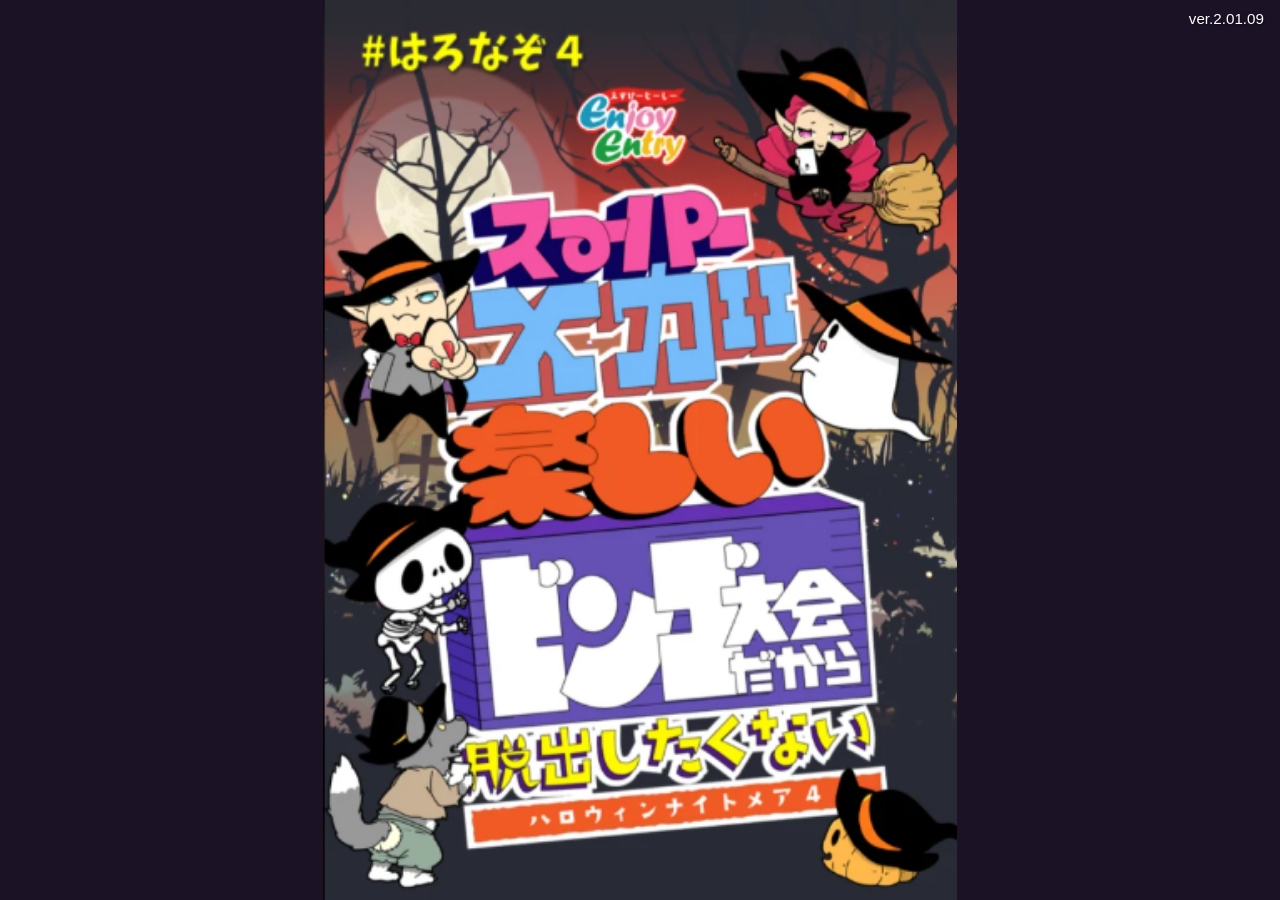
==== docs/index.html @ 6afacbeb "謎解き、ビンゴパートの表示、自動戻りを修正" ====
<!DOCTYPE html>
<html lang="ja">
<head>
    <meta charset="UTF-8">
    <meta name="viewport" content="width=device-width, initial-scale=1.0">
    <meta name="theme-color" content="#FF8C00">
    <title>はろなぞ４ Bingo Card Support</title>
    <link rel="manifest" href="manifest.webmanifest">
    <link rel="icon" type="image/png" href="icons/icon-192.png">
    <link rel="apple-touch-icon" href="icons/apple-touch-icon.png">
    <link rel="stylesheet" href="css/style.css">
    <link rel="stylesheet" href="css/bingo-bonus-fix.css">
    <link rel="stylesheet" href="css/card-look.css">
    <!-- 軽量化実験（work/lightWeight）。戻すときはこの行と sw.js の precache を外す -->
    <link rel="stylesheet" href="css/lite.css">
</head>
<body>
    <div id="update-banner" class="update-banner" hidden>
        <span>新しいバージョンがあります。</span>
        <button id="update-reload-btn" class="btn btn-primary btn-inline" type="button">更新する</button>
    </div>

    <!-- スタッフモード中に表示される帯（手動でユーザーモードへ戻すボタン付き） -->
    <div id="staff-banner" class="staff-banner" hidden>
        <span class="staff-banner-title">🔧 スタッフモード</span>
        <span id="staff-countdown" class="staff-countdown"></span>
        <!-- 戻る先を選べる（トラブル対応でスタッフモードに入ったときも、どちらのパートへも戻れる）。
             2行目に左右で並べる。色はユーザーモードのパート表示と同じ（謎解き = オレンジ / ビンゴ = 青）。
             無操作で自動で戻るときの戻り先（スタッフモードに入る前のパート）のボタンには、白い枠が付く（is-auto）。
             謎解きパートのボタンは、ラウンド1〜4のときだけ出る -->
        <div class="staff-exit-row">
            <button id="staff-exit-puzzle-btn" class="staff-exit-btn is-puzzle" type="button" data-exit-part="puzzle">ユーザーモード(謎解きパート)に戻る</button>
            <button id="staff-exit-btn" class="staff-exit-btn is-bingo" type="button" data-exit-part="bingo">ユーザーモード(ビンゴパート)に戻る</button>
        </div>
    </div>

    <!-- スタッフモードへ入るための暗証番号入力 -->
    <div id="staff-pin-overlay" class="staff-pin-overlay" hidden>
        <form id="staff-pin-form" class="staff-pin-dialog" autocomplete="off">
            <h3>スタッフモード</h3>
            <p>暗証番号を入力してください</p>
            <input id="staff-pin-input" class="staff-pin-input" type="password" inputmode="numeric"
                   pattern="[0-9]*" autocomplete="one-time-code" aria-label="暗証番号">
            <p id="staff-pin-error" class="staff-pin-error" hidden>暗証番号が違います</p>
            <div class="staff-pin-buttons">
                <button id="staff-pin-cancel" class="btn btn-secondary btn-inline" type="button">キャンセル</button>
            </div>
        </form>
    </div>

    <!-- タイトル画面（初期化時・オールリセット時に表示。右上のバージョン長押し → 暗証番号 でスタッフモードへ） -->
    <div id="title-screen" class="title-screen" hidden>
        <img class="title-screen-image" src="images/title1.png" alt="はろなぞ4 ビンゴ大会" draggable="false">
        <div class="version-badge">ver.<span id="title-version">-</span></div>
    </div>

    <div class="container">
        <!-- バージョン表示（右上の隅） -->
        <div class="version-badge">ver.<span id="app-version">-</span></div>

        <!-- オールリセット（スタッフ専用）。誤タップしにくいよう、操作ボタンから離して左上の隅に置く。押すと確認を2回聞く -->
        <button id="reset-btn" class="btn btn-warning btn-inline staff-only reset-corner-btn" type="button">🔄 オールリセット</button>

        <h1 id="app-title"><img class="title-logo" src="images/title-logo.png" alt="" draggable="false"> はろなぞ4<br><small>Bingo Card Support</small></h1>

        <main>
            <!-- 保存できないときだけ出る警告（普段は非表示） -->
            <div id="save-warning" class="save-warning" hidden></div>

            <!-- ビンゴカード管理（スタッフ専用） -->
            <section class="card-management staff-only">
                <h2>⚙️ ビンゴカード管理</h2>

                <!-- チーム選択（ラウンド4の Last のシールに表示する文字。選択肢は engine.js の STICKER_CONFIG.teams。
                     この端末のチームなので、オールリセットでは変わらない） -->
                <div class="team-setting">
                    <label for="team-select">チーム</label>
                    <select id="team-select" aria-label="チーム選択">
                        <option value="X">X</option>
                    </select>
                </div>

                <div class="card-management-controls">
                    <select id="round-select" aria-label="ラウンド選択">
                        <option value="tutorial">チュートリアルカード</option>
                        <option value="round1">ラウンド1カード</option>
                        <option value="round2">ラウンド2カード</option>
                        <option value="round3">ラウンド3カード</option>
                        <option value="round4">ラウンド4カード</option>
                    </select>

                    <select id="card-id" aria-label="カードID選択"></select>

                    <button id="add-card-btn" class="btn btn-primary">カード追加</button>
                </div>
            </section>


            <!-- ゲーム状態表示（現在は非表示。雷は下の Bingo Cards 見出しの右、月・星は現物管理）。
                 復活させるときは、下の class から feature-off を外す -->
            <section class="game-status feature-off">
                <h2>📊 Game Stats</h2>
                <div class="status-grid">
                    <div class="status-item token-status token-status--lightning">
                        <div class="token-line">
                            <span class="status-label">⚡ 雷</span>
                            <span class="status-value"><span id="lightning-tokens">0</span> 個</span>
                            <div class="token-controls staff-only">
                                <button id="lightning-plus" class="token-btn">+</button>
                                <button id="lightning-minus" class="token-btn">-</button>
                            </div>
                        </div>
                    </div>
                    <div class="status-item token-status token-status--moon">
                        <div class="token-line">
                            <span class="status-label">🌙 月</span>
                            <span class="status-value"><span id="moon-tokens">0</span> 個</span>
                            <div class="token-controls staff-only">
                                <button id="moon-plus" class="token-btn">+</button>
                                <button id="moon-minus" class="token-btn">-</button>
                            </div>
                        </div>
                    </div>
                    <div class="status-item token-status token-status--star">
                        <div class="token-line">
                            <span class="status-label">⭐ 星</span>
                            <span class="status-value"><span id="star-tokens">0</span> 個</span>
                            <div class="token-controls staff-only">
                                <button id="star-plus" class="token-btn">+</button>
                                <button id="star-minus" class="token-btn">-</button>
                            </div>
                        </div>
                    </div>
                    <div class="status-item status-item--score">
                        <span class="status-label">Scores</span>
                        <div class="status-value">
                            <span id="score-total">0</span>
                            <span class="status-unit">点</span>
                        </div>
                        <div class="score-detail-text" id="score-detail-text">
                            コンプリート：0, 黒マス：0 = 0 (+月ボーナス+星ボーナス)
                        </div>
                    </div>
                </div>
            </section>

            <!-- Undo / オールリセット（雷トレイの増減で位置が動かないよう、Bingo Cards の上に固定） -->
            <section class="board-actions" aria-label="盤面操作">
                <button id="undo-btn-top" class="btn btn-secondary btn-inline undo-btn" disabled>↖ Undo</button>
                <!-- 進捗（チュートリアル → ラウンド1〜4）。「ラウンド終了」ボタンで進む -->
                <div id="progress-label" class="progress-label" aria-live="polite">チュートリアル</div>
                <!-- ラウンド終了ボタン（スタッフ専用）: 進捗の右。押すと次のラウンドへ進む -->
                <button id="round-end-btn" class="btn btn-warning btn-inline staff-only" type="button">チュートリアル終了</button>
                <span id="round-end-status" class="round-end-status staff-only" aria-live="polite"></span>
            </section>

            <!-- 星・月の獲得数（ビンゴ・謎解きで増えたぶんを自動で数える。雷は、下の Bingo Cards 見出しの右）。
                 星はいまのラウンドの数（ラウンド終了で 0 に戻る）。「−／＋」と「ラウンド終了」はスタッフモードのみ -->
            <div id="token-hud" class="token-hud" aria-label="星・月の獲得数">
                <div class="token-hud-item">
                    <span id="hud-star-icon" class="token-hud-icon"></span>
                    <span id="hud-star-count" class="token-hud-count">0</span>
                    <span class="token-hud-adjust staff-only">
                        <button type="button" class="token-hud-btn" data-hud-adjust="star" data-amount="-1" aria-label="星を1つ減らす">−</button>
                        <button type="button" class="token-hud-btn" data-hud-adjust="star" data-amount="1" aria-label="星を1つ増やす">＋</button>
                    </span>
                </div>
                <div class="token-hud-item">
                    <span id="hud-moon-icon" class="token-hud-icon"></span>
                    <span id="hud-moon-count" class="token-hud-count">0</span>
                    <span class="token-hud-adjust staff-only">
                        <button type="button" class="token-hud-btn" data-hud-adjust="moon" data-amount="-1" aria-label="月を1つ減らす">−</button>
                        <button type="button" class="token-hud-btn" data-hud-adjust="moon" data-amount="1" aria-label="月を1つ増やす">＋</button>
                    </span>
                </div>
            </div>

            <!-- ビンゴカード表示セクション -->
            <section class="bingo-cards">
                <div class="section-header">
                    <h2>🗂️ LB Cards</h2>
                    <!-- 雷の個数と「−／＋」（星・月と同じ作り。−／＋はスタッフモードのみ） -->
                    <div class="token-hud-item lightning-hud-item">
                        <span id="hud-lightning-icon" class="token-hud-icon"></span>
                        <span id="hud-lightning-count" class="token-hud-count">0</span>
                        <span class="token-hud-adjust staff-only">
                            <button type="button" class="token-hud-btn" data-hud-adjust="lightning" data-amount="-1" aria-label="雷を1つ減らす">−</button>
                            <button type="button" class="token-hud-btn" data-hud-adjust="lightning" data-amount="1" aria-label="雷を1つ増やす">＋</button>
                        </span>
                    </div>
                    <!-- 雷トークン：持っている数だけ⚡を並べる。使うときにタップすると1つ減る（中身は game.js が作る） -->
                    <div id="lightning-tray" class="lightning-tray" role="group" aria-label="雷"></div>
                </div>
                <!-- ビンゴパートの操作パネル（ユーザーモードのビンゴパートだけ表示）。
                     ① 司会の読み上げ番号（0〜9）を選ぶ → ② 盤面のその数字を1マスタップ → ③ 数字・？のボーナスを使い切る → ①へ -->
                <div id="call-panel" class="call-panel" hidden>
                    <!-- モード表示とボタンは同じ行（ボタンの出入りで、下の表示が上下に動かないようにする） -->
                    <div class="flow-bar">
                        <div id="flow-mode" class="flow-mode is-wait" aria-live="polite"></div>
                        <div class="call-actions">
                            <button id="flow-cancel-btn" class="btn btn-secondary btn-inline" type="button" hidden>番号を選び直す／該当なし</button>
                            <button id="flow-skip-btn" class="btn btn-warning btn-inline" type="button" hidden>ボーナスをスキップ（使える空きマスなし）</button>
                        </div>
                    </div>
                    <div id="call-numbers" class="call-numbers" role="group" aria-label="読み上げ番号"></div>
                </div>
                <div id="cards-container">
                    <p class="no-cards">カードが追加されていません</p>
                </div>
            </section>

            <!-- コンプリートカード表示（カードの右下の「Complete」ボタンを押したカードが、ここに移る） -->
            <section class="completed-cards">
                <h2>🏆 Complete Cards</h2>
                <div id="completed-cards-container" class="cards-container">
                    <p class="no-cards">コンプリートカードはありません</p>
                </div>
            </section>

            <!-- Scores（スタッフモードのみ。コンプリートカードと操作履歴のあいだ） -->
            <section class="score-sheet staff-only">
                <h2>🧮 Scores</h2>
                <div class="score-sheet-body">
                    <div class="score-board-block">
                        <div class="score-board-main">
                            <div class="score-sheet-label" aria-hidden="true">
                                <span>コンプリート</span>
                                <span>×</span>
                            </div>
                            <table class="score-sheet-table">
                                <tbody>
                                    <tr>
                                        <td>3×3</td>
                                        <td>10点</td>
                                        <td>×</td>
                                        <td id="score-c3-count" class="score-readout">0</td>
                                        <td>=</td>
                                        <td id="score-c3-pts" class="score-readout">0</td>
                                    </tr>
                                    <tr>
                                        <td>4×4</td>
                                        <td>30点</td>
                                        <td>×</td>
                                        <td id="score-c4-count" class="score-readout">0</td>
                                        <td>=</td>
                                        <td id="score-c4-pts" class="score-readout">0</td>
                                    </tr>
                                    <tr>
                                        <td>5×5</td>
                                        <td>100点</td>
                                        <td>×</td>
                                        <td id="score-c5-count" class="score-readout">0</td>
                                        <td>=</td>
                                        <td id="score-c5-pts" class="score-readout">0</td>
                                    </tr>
                                    <tr>
                                        <td colspan="2">黒マス 0.5点</td>
                                        <td>×</td>
                                        <td id="score-black-count" class="score-readout">0</td>
                                        <td>=</td>
                                        <td id="score-black-pts" class="score-readout">0</td>
                                    </tr>
                                </tbody>
                            </table>
                        </div>
                        <div class="score-sheet-line">盤面小計 <span id="score-board-pts" class="score-readout">0</span>点</div>
                    </div>
                    <hr class="score-sheet-rule">
                    <div class="score-token-block">
                    <div class="score-ex">
                        <!-- 星だけラウンド別（各行に Ex）。雷・月は1行 -->
                        <div class="score-token-rounds" data-token="star">
                            <div class="score-ex-row score-token-head">
                                <span class="score-ex-mark" id="score-star-icon"></span>
                                <span class="score-star-label">星（ラウンド別）</span>
                                <span id="score-star-pts" class="score-readout">0点</span>
                            </div>
                            <div class="score-ex-row">
                                <span class="score-round-label">R1</span>
                                <select id="score-star-r1" class="score-sheet-input" aria-label="ラウンド1の星の個数"></select>
                                <span>個…</span>
                                <label class="score-ex-check"><input type="checkbox" id="score-star-r1-ex"> Ex</label>
                                <span id="score-star-r1-pts" class="score-readout">0点</span>
                            </div>
                            <div class="score-ex-row">
                                <span class="score-round-label">R2</span>
                                <select id="score-star-r2" class="score-sheet-input" aria-label="ラウンド2の星の個数"></select>
                                <span>個…</span>
                                <label class="score-ex-check"><input type="checkbox" id="score-star-r2-ex"> Ex</label>
                                <span id="score-star-r2-pts" class="score-readout">0点</span>
                            </div>
                            <div class="score-ex-row">
                                <span class="score-round-label">R3</span>
                                <select id="score-star-r3" class="score-sheet-input" aria-label="ラウンド3の星の個数"></select>
                                <span>個…</span>
                                <label class="score-ex-check"><input type="checkbox" id="score-star-r3-ex"> Ex</label>
                                <span id="score-star-r3-pts" class="score-readout">0点</span>
                            </div>
                            <div class="score-ex-row">
                                <span class="score-round-label">R4</span>
                                <select id="score-star-r4" class="score-sheet-input" aria-label="ラウンド4の星の個数"></select>
                                <span>個…</span>
                                <label class="score-ex-check"><input type="checkbox" id="score-star-r4-ex"> Ex</label>
                                <span id="score-star-r4-pts" class="score-readout">0点</span>
                            </div>
                        </div>
                        <div class="score-ex-row">
                            <span class="score-ex-mark" id="score-lightning-icon"></span>
                            <select id="score-lightning-count" class="score-sheet-input" aria-label="雷の個数"></select>
                            <span>個…</span>
                            <label class="score-ex-check"><input type="checkbox" id="score-lightning-ex"> Ex</label>
                            <span id="score-lightning-pts" class="score-readout">0点</span>
                        </div>
                        <div class="score-ex-row">
                            <span class="score-ex-mark" id="score-moon-icon"></span>
                            <select id="score-moon-count" class="score-sheet-input" aria-label="月の個数"></select>
                            <span>個…</span>
                            <label class="score-ex-check"><input type="checkbox" id="score-moon-ex"> Ex</label>
                            <span class="score-readout-note">(得点は別集計)</span>
                        </div>
                    </div>
                        <div class="score-sheet-total">
                            <div class="score-sheet-sum">トークン小計 <span id="score-token-pts" class="score-readout">0</span>点</div>
                            <div class="score-sheet-final">合計 <span id="score-final" class="score-readout">0</span>点</div>
                            <button type="button" id="score-submit-btn" class="btn btn-primary btn-inline score-submit-btn">結果送信</button>
                            <div id="score-submit-status" class="score-submit-status" aria-live="polite"></div>
                        </div>
                    </div>
                </div>
            </section>

            <!-- 履歴表示セクション（スタッフモードのみ。いちばん下） -->
            <section class="history-display staff-only">
                <h2>📜 操作履歴</h2>
                <div class="history-info">
                    <span id="history-position">現在の位置: 0 / 0</span>
                </div>
                <div id="history-list" class="history-list">
                    <p class="no-history">履歴がありません</p>
                </div>
            </section>

        </main>
    </div>

    <script src="js/version.js"></script>
    <script src="js/cards.js"></script>
    <script src="js/engine.js"></script>
    <script src="js/score-sync.js"></script>
    <script src="js/game.js"></script>
    <script src="js/staff.js"></script>
    <script src="js/pwa.js"></script>
</body>
</html>
---- docs/css/style.css ----
/* スーパーメガラッキーボックス Webアプリのスタイル */

* {
    margin: 0;
    padding: 0;
    box-sizing: border-box;
}

/* SuperMegaLuckyBox風デザイン */
body {
    font-family: 'Comic Sans MS', 'Arial Black', sans-serif;
    margin: 0;
    padding: 8px; /* 画面の端の余白。盤面のマスを大きくするため、最小限にしている */
    background: linear-gradient(45deg, #FFD700 0%, #FFA500 50%, #FF8C00 100%);
    min-height: 100vh;
    color: #333;
    position: relative;
}

/* 背景に爆発エフェクト風の装飾 */
body::before {
    content: '';
    position: fixed;
    top: 0;
    left: 0;
    width: 100%;
    height: 100%;
    background: radial-gradient(circle at 20% 20%, rgba(255, 255, 255, 0.3) 0%, transparent 50%),
                radial-gradient(circle at 80% 80%, rgba(255, 165, 0, 0.2) 0%, transparent 50%),
                radial-gradient(circle at 40% 60%, rgba(255, 215, 0, 0.1) 0%, transparent 50%);
    pointer-events: none;
    z-index: -1;
}

.container {
    position: relative; /* バージョン表示を右上の隅に置くための基準 */
    max-width: 1200px;
    margin: 0 auto;
    background: rgba(255, 255, 255, 0.95);
    border-radius: 20px;
    padding: 12px;
    box-shadow: 
        0 15px 35px rgba(0, 0, 0, 0.3),
        inset 0 2px 5px rgba(255, 255, 255, 0.8);
    border: 3px solid #8B4513;
}

/* タイトルコンテナ */
.title-container {
    display: flex;
    align-items: center;
    justify-content: center;
    gap: 20px;
    margin-bottom: 30px;
}

/* タイトル左側のビンゴカード風画像 */
.title-bingo-card {
    background: linear-gradient(135deg, #FFD700 0%, #FFA500 100%);
    border: 4px solid #8B4513;
    border-radius: 12px;
    padding: 8px;
    box-shadow: 
        0 8px 16px rgba(0, 0, 0, 0.3),
        inset 0 2px 4px rgba(255, 255, 255, 0.6);
    position: relative;
}

.title-bingo-card::before {
    content: '';
    position: absolute;
    top: -2px;
    left: -2px;
    right: -2px;
    bottom: -2px;
    background: linear-gradient(45deg, #9370DB, #8A2BE2, #4B0082, #9370DB);
    border-radius: 14px;
    z-index: -1;
}

.mini-grid {
    display: grid;
    grid-template-columns: repeat(3, 1fr);
    gap: 2px;
    background: #4B0082;
    padding: 2px;
    border-radius: 6px;
}

.mini-cell {
    width: 25px;
    height: 25px;
    display: flex;
    align-items: center;
    justify-content: center;
    background: #FFFFFF;
    font-size: 0.8rem;
    font-weight: bold;
    color: #4B0082;
    border-radius: 2px;
    border: 1px solid #4B0082;
}

.mini-cell.marked {
    background: linear-gradient(135deg, #FF4500 0%, #DC143C 100%);
    color: #FFFFFF;
    text-shadow: 1px 1px 2px rgba(0, 0, 0, 0.8);
}

h1 {
    text-align: center;
    color: #8B4513;
    margin: 0;
    font-size: 3em;
    font-weight: bold;
    text-shadow: 
        3px 3px 0px #FFD700,
        6px 6px 0px #FFA500,
        9px 9px 15px rgba(0, 0, 0, 0.3);
    line-height: 1.2;
}

/* タイトルの左に置くロゴ画像（長押しで「画像を保存」メニューが出ないようにしている） */
.title-logo {
    height: 1.25em;
    width: 1.25em;
    vertical-align: -0.2em;
    margin-right: 0.1em;
    border-radius: 0.2em;
    border: 2px solid #8B4513;
    box-shadow: 2px 2px 6px rgba(0, 0, 0, 0.35);
    pointer-events: none;
    -webkit-user-select: none;
    user-select: none;
    -webkit-touch-callout: none;
    -webkit-user-drag: none;
}

/* タイトル内のsmallタグのスタイル */
h1 small {
    font-size: 0.4em;
    font-weight: normal;
    color: #666;
    text-shadow: 1px 1px 2px rgba(0, 0, 0, 0.2);
    display: block;
    margin-top: 5px;
}

h2 {
    color: #333;
    font-size: 1.5rem;
    margin-bottom: 15px;
    border-bottom: 2px solid #E0E0E0;
    padding-bottom: 5px;
}

.user-info {
    color: rgba(255,255,255,0.9);
    font-size: 0.9rem;
    background: rgba(0,0,0,0.2);
    padding: 5px 15px;
    border-radius: 15px;
    display: inline-block;
}

/* セクション共通スタイル */
section {
    background: linear-gradient(135deg, #FFFFFF 0%, #F8F9FA 100%);
    margin-bottom: 16px;
    padding: 12px;
    border-radius: 15px;
    box-shadow: 0 5px 15px rgba(0,0,0,0.1);
    border: 2px solid #E0E0E0;
}

/* ビンゴカード管理 */


.card-management-controls {
    width: 100%;
    max-width: 340px;
    display: grid;
    gap: 14px;
}

.card-management select {
    padding: 10px 14px;
    border-radius: 12px;
    border: 2px solid #4CAF50;
    background: #FFFFFF;
    font-size: 1rem;
    font-weight: bold;
    color: #2e7d32;
    box-shadow: 0 3px 6px rgba(0, 0, 0, 0.08);
    transition: transform 0.2s ease, box-shadow 0.2s ease;
}

.card-management select:focus {
    outline: none;
    box-shadow: 0 0 8px rgba(76, 175, 80, 0.35);
    transform: translateY(-1px);
}

/* ラウンド選択: LBカードの帯と同じ色（チュートリアル・R4 紫 / R1 緑 / R2 青 / R3 ピンク）。白い太字 */
.card-management select#round-select {
    background: #7030A0;
    border-color: #7030A0;
    color: #FFFFFF;
}
.card-management select#round-select[data-round="round1"] { background: #00B050; border-color: #00B050; }
.card-management select#round-select[data-round="round2"] { background: #40AFFF; border-color: #40AFFF; }
.card-management select#round-select[data-round="round3"] { background: #FF6565; border-color: #FF6565; }
/* 開いたリストの選択肢: 背景は白で、文字だけラウンドの色（PC / Android のブラウザで有効。iPhone の Safari は色を無視する） */
.card-management select#round-select option { background: #FFFFFF; font-weight: bold; }
.card-management select#round-select option[value="tutorial"] { color: #7030A0; }
.card-management select#round-select option[value="round1"] { color: #00B050; }
.card-management select#round-select option[value="round2"] { color: #40AFFF; }
.card-management select#round-select option[value="round3"] { color: #FF6565; }
.card-management select#round-select option[value="round4"] { color: #7030A0; }

.card-management-controls select:last-of-type {
    border-color: #ddd;
    color: #333;
}

/* チーム選択（シールに表示する文字） */
.team-setting {
    display: flex;
    align-items: center;
    gap: 10px;
    width: 100%;
    max-width: 340px;
    margin-bottom: 14px;
}

.team-setting label {
    font-weight: bold;
    color: #4B0082;
    white-space: nowrap;
}

.team-setting select {
    flex: 1;
    border-color: #4B0082;
    color: #4B0082;
}

.card-management-controls .btn {
    padding: 12px 20px;
    width: 100%;
    justify-self: center;
}

/* ボタン共通スタイル - SuperMegaLuckyBox風 */
.btn {
    padding: 12px 24px;
    border: 3px solid #4B0082;
    border-radius: 12px;
    font-size: 1.1rem;
    cursor: pointer;
    transition: all 0.3s ease;
    font-weight: bold;
    text-shadow: 1px 1px 2px rgba(255, 255, 255, 0.8);
    box-shadow: 
        0 4px 8px rgba(0, 0, 0, 0.2),
        inset 0 2px 4px rgba(255, 255, 255, 0.6);
}

.btn-primary {
    background: linear-gradient(135deg, #FFFFFF 0%, #F8F9FA 100%);
    color: #333;
    text-shadow: 1px 1px 2px rgba(255, 255, 255, 0.8);
    border-color: #DDD;
}

.btn-primary:hover {
    background: linear-gradient(135deg, #F8F9FA 0%, #E9ECEF 100%);
    transform: translateY(-3px) scale(1.05);
    box-shadow: 
        0 6px 12px rgba(0, 0, 0, 0.2),
        inset 0 2px 4px rgba(255, 255, 255, 0.6);
    border-color: #CCC;
}

.btn-success {
    background: linear-gradient(135deg, #32CD32 0%, #228B22 100%);
    color: #FFFFFF;
    text-shadow: 1px 1px 3px rgba(0, 0, 0, 0.8);
    border-color: #006400;
}

.btn-success:hover {
    background: linear-gradient(135deg, #228B22 0%, #006400 100%);
    transform: translateY(-3px) scale(1.05);
    box-shadow: 
        0 6px 12px rgba(0, 0, 0, 0.3),
        inset 0 2px 4px rgba(255, 255, 255, 0.4);
}

.btn-secondary {
    background: linear-gradient(135deg, #FF8C00 0%, #FF4500 100%);
    color: #FFFFFF;
    text-shadow: 1px 1px 3px rgba(0, 0, 0, 0.8);
    border-color: #8B4513;
}

.btn-secondary:hover {
    background: linear-gradient(135deg, #FF4500 0%, #DC143C 100%);
    transform: translateY(-3px) scale(1.05);
    box-shadow: 
        0 6px 12px rgba(0, 0, 0, 0.3),
        inset 0 2px 4px rgba(255, 255, 255, 0.4);
}

.btn:disabled {
    background: #ccc;
    cursor: not-allowed;
    transform: none;
}

/* 数字入力セクション - SuperMegaLuckyBox風 */
.number-buttons {
    display: grid;
    grid-template-columns: repeat(9, 1fr);
    gap: 8px;
    margin-bottom: 20px;
    padding: 15px;
    background: linear-gradient(135deg, #9370DB 0%, #8A2BE2 100%);
    border-radius: 15px;
    border: 3px solid #4B0082;
    box-shadow: 0 8px 20px rgba(0, 0, 0, 0.3);
}

.number-btn {
    padding: 12px;
    font-size: 1.8rem;
    font-weight: bold;
    border: 3px solid #4B0082;
    background: linear-gradient(135deg, #FFD700 0%, #FFA500 100%);
    color: #4B0082;
    border-radius: 8px;
    cursor: pointer;
    transition: all 0.3s ease;
    text-shadow: 1px 1px 2px rgba(255, 255, 255, 0.8);
    box-shadow: 
        0 4px 8px rgba(0, 0, 0, 0.2),
        inset 0 2px 4px rgba(255, 255, 255, 0.6);
}

.number-btn:hover {
    background: linear-gradient(135deg, #FFA500 0%, #FF8C00 100%);
    color: #FFFFFF;
    transform: scale(1.08) translateY(-2px);
    text-shadow: 1px 1px 3px rgba(0, 0, 0, 0.8);
    box-shadow: 
        0 6px 12px rgba(0, 0, 0, 0.3),
        inset 0 2px 4px rgba(255, 255, 255, 0.4);
}

.number-btn.selected {
    background: linear-gradient(135deg, #FF4500 0%, #DC143C 100%);
    color: #FFFFFF;
    text-shadow: 2px 2px 4px rgba(0, 0, 0, 0.8);
    box-shadow: 
        0 0 15px rgba(255, 69, 0, 0.6),
        0 6px 12px rgba(0, 0, 0, 0.4),
        inset 0 2px 4px rgba(255, 255, 255, 0.2);
    transform: scale(1.1);
}

/* 雷トークン操作UI */
.lightning-control-right {
    display: flex;
    flex-direction: column;
    gap: 10px;
    align-items: center;
}

.lightning-info {
    font-size: 1.1em;
    font-weight: bold;
    color: #ff6b35;
    text-shadow: 1px 1px 2px rgba(0,0,0,0.3);
}

.lightning-effect-buttons {
    display: flex;
    flex-wrap: wrap;
    gap: 5px;
    justify-content: center;
    max-width: 200px;
}

.lightning-effect-btn {
    padding: 6px 10px;
    border: 2px solid #ff6b35;
    background: linear-gradient(145deg, #fff, #f0f0f0);
    color: #ff6b35;
    border-radius: 6px;
    cursor: pointer;
    font-size: 0.85em;
    font-weight: bold;
    transition: all 0.3s ease;
    box-shadow: 0 2px 4px rgba(0,0,0,0.1);
    min-width: 50px;
}

.lightning-effect-btn:hover {
    background: linear-gradient(145deg, #fff5f0, #ffe5d0);
    transform: translateY(-2px);
    box-shadow: 0 4px 8px rgba(0,0,0,0.2);
}

.lightning-effect-btn.active {
    background: linear-gradient(145deg, #ff6b35, #e55a2b) !important;
    color: white !important;
    border-color: #ff6b35 !important;
    box-shadow: inset 0 2px 4px rgba(0,0,0,0.2) !important;
    transform: none !important;
}

/* 各雷効果ボタンの選択時の色を個別に統一 */
#lightning-none.active,
#lightning-plus1.active,
#lightning-plus2.active,
#lightning-minus1.active,
#lightning-minus2.active {
    background: linear-gradient(145deg, #ff6b35, #e55a2b) !important;
    color: white !important;
    border-color: #ff6b35 !important;
    box-shadow: inset 0 2px 4px rgba(0,0,0,0.2) !important;
}

.lightning-effect-btn:disabled {
    background: #ccc;
    color: #888;
    border-color: #ccc;
    cursor: not-allowed;
    transform: none;
}

.candidate-number {
    font-size: 1.0em;
    font-weight: bold;
    color: #2c3e50;
    background: linear-gradient(145deg, #e8f4f8, #d4edda);
    padding: 8px 12px;
    border-radius: 8px;
    border: 2px solid #28a745;
    box-shadow: 0 2px 4px rgba(0,0,0,0.1);
}

#candidate-number {
    color: #28a745;
    font-weight: bold;
}

/* 新しいレイアウト: 縦並びレイアウト */
.number-input-layout {
    display: flex;
    flex-direction: column;
    gap: 15px;
    margin: 20px 0;
    padding: 20px;
    background: linear-gradient(145deg, #f8f9fa, #e9ecef);
    border-radius: 15px;
    box-shadow: 0 4px 8px rgba(0,0,0,0.1);
}

.lightning-control-top {
    display: flex;
    flex-direction: column;
    gap: 10px;
    align-items: center;
}

.current-number-display {
    display: flex;
    align-items: center;
    justify-content: center;
    gap: 15px;
}

#current-number {
    font-size: 4em;
    font-weight: bold;
    color: #2c3e50;
    text-shadow: 2px 2px 4px rgba(0,0,0,0.3);
    background: linear-gradient(145deg, #fff, #f0f0f0);
    padding: 15px 25px;
    border-radius: 15px;
    border: 3px solid #3498db;
    box-shadow: 0 4px 8px rgba(0,0,0,0.2);
    min-width: 100px;
    text-align: center;
    display: flex;
    align-items: center;
    justify-content: center;
    height: 80px;
}

/* スマホ対応 */
@media (max-width: 768px) {
    .number-input-layout {
        padding: 15px;
        gap: 12px;
    }
    
    #current-number {
        font-size: 2.8em;
        padding: 12px 18px;
        min-width: 80px;
        height: 60px;
    }
    
    .current-number-display {
        flex-direction: column;
        gap: 10px;
    }
}

.lightning-control-right {
    display: flex;
    flex-direction: column;
    gap: 10px;
    min-width: 200px;
}

.lightning-control-right .lightning-info {
    font-size: 1.1em;
    font-weight: bold;
    text-align: center;
}

/* ビンゴカード管理 */
.card-management {
    background: linear-gradient(135deg, #FFF3E0 0%, #FFE0B2 100%);
    padding: 24px 28px;
    border-radius: 15px;
    margin-bottom: 20px;
    border: 3px solid #FFB74D;
    box-shadow: 0 4px 8px rgba(0, 0, 0, 0.1);
    display: flex;
    flex-direction: column;
    align-items: center;
    gap: 16px;
}

.lightning-control-right .lightning-btn {
    padding: 6px 10px;
    border: 2px solid #ffc107;
    background: white;
    color: #ffc107;
    border-radius: 15px;
    cursor: pointer;
    transition: all 0.3s ease;
    font-weight: bold;
    font-size: 0.9em;
}

.lightning-control-right .lightning-btn:hover {
    background: #ffc107;
    color: white;
}

.lightning-control-right .lightning-btn.active {
    background: #ffc107;
    color: white;
    border-color: #ffc107;
}

/* 選択時（active）は濃いオレンジ色 - 詳細度を上げて強制適用 */
.lightning-effect-buttons .lightning-effect-btn.active {
    background: #e67e22 !important;
    border-color: #e67e22 !important;
    color: #ffffff !important;
    box-shadow: 0 0 8px rgba(230, 126, 34, 0.5) !important;
}

/* 個別IDでも指定して確実に適用 */
#lightning-none.active,
#lightning-plus1.active,
#lightning-plus2.active,
#lightning-minus1.active,
#lightning-minus2.active {
    background: #e67e22 !important;
    border-color: #e67e22 !important;
    color: #ffffff !important;
    box-shadow: 0 0 8px rgba(230, 126, 34, 0.5) !important;
}

/* 最強の詳細度で強制適用 - 他のCSSを完全に上書き */
body .lightning-effect-buttons button.lightning-effect-btn.active {
    background-color: #e67e22 !important;
    border: 2px solid #e67e22 !important;
    color: #ffffff !important;
    box-shadow: 0 0 8px rgba(230, 126, 34, 0.5) !important;
}

/* さらに個別IDでも最強詳細度で指定 */
body #lightning-none.lightning-effect-btn.active,
body #lightning-plus1.lightning-effect-btn.active,
body #lightning-plus2.lightning-effect-btn.active,
body #lightning-minus1.lightning-effect-btn.active,
body #lightning-minus2.lightning-effect-btn.active {
    background-color: #e67e22 !important;
    border: 2px solid #e67e22 !important;
    color: #ffffff !important;
    box-shadow: 0 0 8px rgba(230, 126, 34, 0.5) !important;
}

.lightning-effect-btn:disabled {
    background: #bdc3c7;
    border-color: #bdc3c7;
    color: #7f8c8d;
    cursor: not-allowed;
    transform: none;
    box-shadow: none;
}

.lightning-effect-btn:disabled:hover {
    background: #bdc3c7;
    border-color: #bdc3c7;
    transform: none;
}

/* Undo / オールリセット（Bingo Cards の上。雷数で位置が変わらない） */
.board-actions {
    display: flex;
    flex-wrap: wrap; /* 狭い画面では、ラウンド終了ボタンが下の行に回る */
    align-items: center;
    gap: 10px;
    /* section 共通の padding: 12px を維持する（0 にするとボタンが枠の左上にはみ出して見える） */
    margin-bottom: 16px;
}

/* ビンゴカード表示 */
.bingo-cards {
    min-height: 200px;
}

/* セクション見出し + 雷トレイ */
.section-header {
    display: flex;
    align-items: center;
    justify-content: flex-start;
    flex-wrap: wrap;
    gap: 12px;
    margin-bottom: 15px;
    border-bottom: 2px solid #E0E0E0;
    padding-bottom: 5px;
}

.section-header h2 {
    margin: 0;
    border-bottom: none;
    padding-bottom: 0;
    flex: 0 0 auto;
}

/* 見出しの右に並べる雷トークン（持っている数だけ⚡。タップで1つ減る） */
.lightning-tray {
    flex: 1 1 auto;
    min-width: 0;
    display: flex;
    flex-wrap: wrap;
    align-items: center;
    gap: 6px;
}

.lightning-token,
.lightning-add {
    min-width: 44px;
    height: 44px;
    padding: 0 6px;
    border-radius: 10px;
    font-size: 1.7rem;
    line-height: 1;
    cursor: pointer;
    touch-action: manipulation;
    -webkit-tap-highlight-color: transparent;
    -webkit-user-select: none;
    user-select: none;
}

.lightning-token {
    background: #FFF6BF;
    border: 2px solid #E0B000;
    box-shadow: 0 2px 4px rgba(0, 0, 0, 0.15);
}

.lightning-token svg {
    display: block;
    width: 28px;
    height: 28px;
    margin: 0 auto;
}

.lightning-token:active {
    transform: scale(0.92);
    background: #FFE680;
}

/* 雷の実数（アイコン列と「＋」のあいだ） */
.lightning-count {
    min-width: 1.4em;
    padding: 0 4px;
    font-size: 1.35rem;
    font-weight: 800;
    line-height: 1;
    color: #2A6B3A;
    font-variant-numeric: tabular-nums;
    -webkit-user-select: none;
    user-select: none;
}

/* スタッフ専用の「＋」（雷を1つ増やす） */
.lightning-add {
    background: #fff;
    border: 2px dashed #888;
    color: #333;
    font-size: 1.3rem;
    font-weight: bold;
}

.btn-inline {
    padding: 6px 16px;
    font-size: 1rem;
    border-width: 2px;
    border-radius: 10px;
    white-space: nowrap;
}

/*
 * カードの並べ方（タブレット想定）
 * 横幅を12分割して、盤面サイズごとに「何分割ぶん使うか」を決める。
 *   3x3 → 4分割ぶん（横に3枚） / 4x4 → 6分割ぶん（横に2枚） / 5x5 → 12分割ぶん（横に1枚）
 * 並び替えたいときは、下の span の数字だけを変える。
 * （各カードの幅そのものは bingo-bonus-fix.css の max-width で決まる）
 */
/* （コンプリートカードの欄 #completed-cards-container も、同じ並べ方） */
#cards-container,
#completed-cards-container {
    display: grid;
    grid-template-columns: repeat(12, minmax(0, 1fr));
    column-gap: 8px; /* カード同士の横の間隔（最小限） */
    row-gap: 0; /* 縦の間隔は、各カードの margin-bottom が担う */
    align-items: start;
}

#cards-container > .no-cards,
#completed-cards-container > .no-cards {
    grid-column: 1 / -1;
}

/* 割り当てられた幅いっぱいに広げる（上限は bingo-bonus-fix.css の max-width）。隣のカードに重ならないようにする */
#cards-container > .bingo-card,
#completed-cards-container > .bingo-card {
    min-width: 0;
    width: 100%;
}

#cards-container > .bingo-card.size-3,
#completed-cards-container > .bingo-card.size-3 { grid-column: span 4; }
#cards-container > .bingo-card.size-4,
#completed-cards-container > .bingo-card.size-4 { grid-column: span 6; }
#cards-container > .bingo-card.size-5,
#completed-cards-container > .bingo-card.size-5 { grid-column: span 12; }

/*
 * カードの幅の上限（--card-max）。1マスの大きさが、どの盤面サイズでもほぼ同じ（約74px）になる値。
 *   上限 = (列数 + 1) × 1マス + (列数 - 1) × 4px + 10px + カードの余白と枠（18px）
 *   （カードの余白は bingo-bonus-fix.css の .bingo-card の padding と border で決まる）
 * 1マスをもっと大きくしたいときは、ここの数字を大きくする。
 */
#cards-container > .bingo-card.size-3,
#completed-cards-container > .bingo-card.size-3 { --card-max: 350px; }
#cards-container > .bingo-card.size-4,
#completed-cards-container > .bingo-card.size-4 { --card-max: 430px; }
#cards-container > .bingo-card.size-5,
#completed-cards-container > .bingo-card.size-5 { --card-max: 510px; }

/* 幅が狭い画面（スマホなど）: 3x3 は2枚並び、4x4 以上は1枚 */
@media (max-width: 700px) {
    #cards-container > .bingo-card.size-3,
    #completed-cards-container > .bingo-card.size-3 { grid-column: span 6; }
    #cards-container > .bingo-card.size-4,
    #completed-cards-container > .bingo-card.size-4 { grid-column: span 12; }
}

/* さらに狭い画面: すべて1枚 */
@media (max-width: 480px) {
    #cards-container > .bingo-card.size-3,
    #completed-cards-container > .bingo-card.size-3 { grid-column: span 12; }
}

.no-cards {
    text-align: center;
    color: #666;
    font-style: italic;
    padding: 40px;
}

.bingo-card {
    border: 4px solid #8B4513;
    border-radius: 15px;
    padding: 15px;
    background: linear-gradient(135deg, #F8B54A 0%, #F2961C 100%);
    box-shadow: 
        0 8px 20px rgba(0, 0, 0, 0.3),
        inset 0 2px 5px rgba(255, 255, 255, 0.6);
    position: relative;
}

.bingo-card::before {
    content: '';
    position: absolute;
    top: -2px;
    left: -2px;
    right: -2px;
    bottom: -2px;
    background: linear-gradient(45deg, #9370DB, #8A2BE2, #4B0082, #9370DB);
    border-radius: 17px;
    z-index: -1;
}

.card-header {
    text-align: center;
    font-weight: bold;
    font-size: 1.3rem;
    margin-bottom: 15px;
    color: #4B0082;
    text-shadow: 1px 1px 2px rgba(255, 255, 255, 0.8);
    background: rgba(255, 255, 255, 0.3);
    padding: 8px;
    border-radius: 8px;
    border: 2px solid #8B4513;
}

/* ビンゴカードの基本スタイル */
.bingo-card {
    border: 2px solid #000;
    border-radius: 5px;
    /* 以下のスタイルは bingo-bonus-fix.css に移動しました */
    /* ビンゴカードコンテナ */
    /* ビンゴグリッド */
    /* ビンゴセル */
    /* マークされたセル */
    /* チェックマークを非表示 */
    padding: 5px;
    box-sizing: border-box;
}

/* 以下のスタイルは bingo-bonus-fix.css に移動しました */
/* セル内のテキストを中央に配置 */
/* マークされたセル */
/* チェックマークを非表示 */
/* ボーナスマス共通スタイル */
/* 行ボーナス */
.bingo-row {
    display: flex;
    align-items: stretch;
    margin-bottom: 2px;
    width: 100%;
}

.row-bonus {
    margin-left: 5px;
    background: #FFD700 !important;
    border: 2px solid #B8860B !important;
    color: #8B4513 !important;
    display: flex;
    align-items: center;
    justify-content: center;
    flex-shrink: 0;
}

/* 列ボーナス */
.col-bonus {
    margin: 2px;
    background: #FFD700 !important;
    border: 2px solid #B8860B !important;
    color: #8B4513 !important;
    width: 50px;
    height: 50px;
    flex-shrink: 0;
}

/* 完了時のスタイル */
.bonus-cell.completed {
    background: #FFA500 !important;
    border-color: #8B4513 !important;
    box-shadow: 0 0 15px rgba(255, 165, 0, 0.7);
}

/* カードヘッダー */
.card-header {
    text-align: center;
    font-size: 1.2rem;
    font-weight: bold;
    margin-bottom: 10px;
}

/* カードコンテンツ */
.card-content {
    display: flex;
    flex-direction: column;
}

/* ボーナススペーサー */
.bonus-spacer {
    width: 50px;
    margin-left: 5px;
}

.corner-spacer {
    width: 43px;
    height: 35px;
}

/* シンプルボーナス表示 */
.bonus-info {
    margin-top: 10px;
    padding: 8px;
    background: rgba(255, 255, 255, 0.8);
    border-radius: 8px;
    font-size: 0.9rem;
}

.row-bonuses, .col-bonuses {
    margin-bottom: 5px;
}

.simple-bonus {
    display: inline-block;
    margin-right: 10px;
    padding: 2px 6px;
    background: #FFFFFF;
    border: 1px solid #8B4513;
    border-radius: 4px;
    font-weight: bold;
}

/* メインのカードグリッドスタイル */
.card-grid {
    display: grid !important;
    grid-template-columns: repeat(3, 1fr) !important;
    gap: 3px !important;
    margin-bottom: 10px;
    background: #4B0082;
    padding: 3px;
    border-radius: 8px;
}

.card-cell {
    aspect-ratio: 1;
    display: flex;
    align-items: center;
    justify-content: center;
    border: 2px solid #4B0082;
    background: #FFFFFF;
    font-size: 1.4rem;
    font-weight: bold;
    cursor: pointer;
    transition: all 0.3s ease;
    border-radius: 4px;
    color: #4B0082;
    text-shadow: 1px 1px 2px rgba(255, 255, 255, 0.8);
}

/* マウスロールオーバーハイライトを削除 */

.card-cell.marked {
    background: linear-gradient(135deg, #2C2C2C 0%, #1A1A1A 100%);
    color: #E0E0E0;
    border-color: #404040;
    text-shadow: 1px 1px 3px rgba(0, 0, 0, 0.9);
    box-shadow: 
        0 2px 6px rgba(0, 0, 0, 0.5),
        inset 0 1px 2px rgba(255, 255, 255, 0.1);
}

.card-cell.clickable {
    border-color: #FFB300;
    background: linear-gradient(135deg, #FFE082 0%, #FFCC02 50%, #FFB300 100%);
    box-shadow: 
        0 0 10px rgba(255, 179, 0, 0.5),
        inset 0 1px 3px rgba(255, 255, 255, 0.7);
    animation: gentle-blink 2s infinite;
    color: #6D4C41;
    font-weight: bold;
    text-shadow: 1px 1px 2px rgba(255, 255, 255, 0.9);
}

@keyframes gentle-blink {
    0% { 
        background: linear-gradient(135deg, #FFE082 0%, #FFCC02 50%, #FFB300 100%);
        box-shadow: 
            0 0 10px rgba(255, 179, 0, 0.5),
            inset 0 1px 3px rgba(255, 255, 255, 0.7);
    }
    50% { 
        background: linear-gradient(135deg, #FFF176 0%, #FFEB3B 50%, #FFC107 100%);
        box-shadow: 
            0 0 16px rgba(255, 179, 0, 0.8),
            inset 0 2px 4px rgba(255, 255, 255, 0.9);
    }
    100% { 
        background: linear-gradient(135deg, #FFE082 0%, #FFCC02 50%, #FFB300 100%);
        box-shadow: 
            0 0 10px rgba(255, 179, 0, 0.5),
            inset 0 1px 3px rgba(255, 255, 255, 0.7);
    }
}

.card-status {
    text-align: center;
    font-size: 0.9rem;
    color: #666;
}

/* 操作ボタン */
.game-controls {
    text-align: center;
}

.control-buttons {
    display: flex;
    justify-content: center;
    gap: 15px;
    flex-wrap: wrap;
}

/* ゲーム状態表示 */
.game-status {
    background: #f8f9fa;
    padding: 15px;
    border-radius: 8px;
    margin-bottom: 20px;
    border: 1px solid #e0e0e0;
}

.status-grid {
    display: flex;
    flex-direction: column;
    gap: 10px;
}



.status-item {
    display: flex;
    align-items: center;
    justify-content: space-between;
    gap: 12px;
    padding: 10px 12px;
    background: white;
    border-radius: 6px;
    border: 1px solid #e0e0e0;
}

.status-item.token-status {
    justify-content: flex-start;
}

.token-status--lightning {
    background: linear-gradient(135deg, rgba(200, 230, 201, 0.8), rgba(178, 223, 219, 0.8));
    border-color: rgba(120, 200, 120, 0.6);
}

.token-status--moon {
    background: linear-gradient(135deg, rgba(187, 222, 251, 0.8), rgba(227, 242, 253, 0.8));
    border-color: rgba(120, 170, 220, 0.6);
}

.token-status--star {
    background: linear-gradient(135deg, rgba(255, 205, 210, 0.8), rgba(255, 224, 230, 0.8));
    border-color: rgba(220, 120, 120, 0.6);
}

.token-status .token-line {
    display: flex;
    align-items: center;
    gap: 12px;
    width: 100%;
}

.status-label {
    font-size: 1rem;
    color: #333;
    display: inline-flex;
    align-items: center;
    gap: 6px;
}

.status-value {
    font-size: 1.2rem;
    font-weight: bold;
    color: #000;
    display: inline-flex;
    align-items: center;
    gap: 4px;
}

.token-controls {
    display: flex;
    align-items: center;
    gap: 6px;
    margin-left: auto;
}

.bingo-card .card-content .bonus-grid {
    display: grid;
    gap: 5px;
}

/*
 * カードの寸法の決め方
 *   盤面のマス・行ボーナス・列ボーナスは、すべて同じ大きさ（--cell）の正方形。
 *   カード全体の幅から --cell を計算するので、カードの幅が変わっても、はみ出さずに縮む／広がる。
 *     カード内側の幅 = (列数 + 1) × --cell + (列数 - 1) × 4px（マスの間隔）+ 10px（盤面の余白 8px + 盤面と行ボーナスの隙間 2px）
 *   → --cell = (カード内側の幅 - (列数 - 1) × 4px - 10px) / (列数 + 1)
 *   --cols（列数）は、game.js が .bingo-board に埋め込む。
 */
.bingo-card .bingo-board {
    --cell: 56px; /* container query 非対応の古いブラウザ用の固定値 */
    display: grid;
    grid-template-columns: auto var(--cell);
    justify-content: start;
    gap: 2px;
    align-items: start;
}

@supports (width: 1cqw) {
    .bingo-card .card-content {
        container-type: inline-size;
    }

    .bingo-card .bingo-board {
        --cell: calc((100cqw - (var(--cols, 3) - 1) * 4px - 10px) / (var(--cols, 3) + 1));
        justify-content: center;
    }
}

.bingo-card .main-grid {
    display: grid;
    gap: 4px;
}

.bingo-card .main-grid .bingo-cell {
    position: relative;
    display: flex;
    align-items: center;
    justify-content: center;
}

.bingo-card .main-grid .bingo-cell.merged-cell {
    border-radius: 10px;
}

.bingo-card .row-bonus-column {
    display: grid;
    gap: 4px;
    padding-top: 4px; /* 盤面の上の余白（4px）に合わせて、各行の高さをそろえる */
    align-content: start;
}

.bingo-card .row-bonus-column .row-bonus {
    display: flex;
    align-items: center;
    justify-content: center;
}

.bingo-card .col-bonus-strip {
    margin-top: 2px;
    padding-left: 4px; /* 盤面の左の余白（4px）に合わせて、各列の位置をそろえる */
    display: grid;
    gap: 4px;
    grid-template-columns: repeat(var(--grid-cols, 3), var(--cell));
    justify-content: start;
}

.bingo-card .col-bonus-strip .col-bonus {
    display: flex;
    align-items: center;
    justify-content: center;
}

/*
 * 盤面の右下の空き（行ボーナスの列の下・列ボーナスの行の右）に出す「Complete」ボタン。
 * 全マスが埋まったカードにだけ出る。大きさは、盤面の1マス（--cell）と同じ。
 */
.bingo-card .complete-slot {
    grid-column: 2;
    grid-row: 2;
    margin-top: 2px; /* 列ボーナスの行（.col-bonus-strip の margin-top）に合わせる */
    width: var(--cell);
    height: var(--cell);
}

.bingo-card .complete-btn {
    width: 100%;
    height: 100%;
    padding: 0;
    border: 2px solid #7A0000;
    border-radius: 8px;
    background: linear-gradient(135deg, #EF5350 0%, #C62828 100%);
    color: #fff;
    font-family: inherit;
    font-weight: bold;
    font-size: calc(var(--cell) * 0.19);
    line-height: 1.1;
    cursor: pointer;
    touch-action: manipulation;
    -webkit-tap-highlight-color: transparent;
    box-shadow: 0 0 10px rgba(198, 40, 40, 0.7);
    animation: complete-pulse 1.6s ease-in-out infinite;
}

.bingo-card .complete-btn:active {
    transform: scale(0.94);
}

/* シール編集（ラウンド4の Last。スタッフモードのみ） */
.bingo-card .sticker-tools {
    display: flex;
    flex-wrap: wrap;
    align-items: center;
    gap: 4px;
    margin: 0 0 6px;
    font-size: 0.8rem;
}

.bingo-card .sticker-title {
    font-weight: bold;
    color: #4B0082;
}

.bingo-card .sticker-btn {
    padding: 6px 10px;
    border: 1px solid #4B0082;
    border-radius: 6px;
    background: #fff;
    color: #4B0082;
    font-family: inherit;
    font-size: inherit;
    font-weight: bold;
    cursor: pointer;
    touch-action: manipulation;
}

.bingo-card .sticker-btn.active {
    background: #4B0082;
    color: #fff;
}

.bingo-card .sticker-btn.done {
    margin-left: auto;
    border-color: #2E7D32;
    background: #2E7D32;
    color: #fff;
}

.bingo-card .sticker-help {
    flex-basis: 100%;
    color: #555;
    font-size: 0.72rem;
}

.bingo-card .sticker-msg {
    flex-basis: 100%;
    color: #C62828;
    font-weight: bold;
}

.bingo-card.sticker-editing {
    outline: 3px dashed #4B0082;
    outline-offset: 2px;
}

.bingo-card.sticker-editing .bingo-cell {
    cursor: crosshair;
}

@keyframes complete-pulse {
    0%, 100% { box-shadow: 0 0 6px rgba(198, 40, 40, 0.5); }
    50% { box-shadow: 0 0 16px rgba(198, 40, 40, 0.95); }
}

.token-btn {
    width: 40px;
    height: 40px;
    border: 1px solid #ccc;
    background: #f8f9fa;
    color: #333;
    border-radius: 6px;
    font-size: 1.1rem;
    font-weight: bold;
    cursor: pointer;
    display: flex;
    align-items: center;
    justify-content: center;
    transition: all 0.2s;
}

.token-btn:hover {
    background: #e9ecef;
    border-color: #999;
}

@media (max-width: 768px) {
    .status-item {
        flex-wrap: wrap;
        gap: 10px;
    }

    .token-status .token-line {
        flex-wrap: wrap;
        gap: 8px;
    }

    .token-controls {
        width: auto;
        margin-left: 0;
    }

    .status-value {
        font-size: 1.1rem;
    }

    .status-label {
        font-size: 0.9rem;
    }
}

/* バージョン表示（コンテナの右上の隅） */
.version-badge {
    position: absolute;
    /* 長押しの当たり判定は padding で文字より大きくする（目安 約 48px 高） */
    top: 0;
    right: 0;
    min-height: 48px;
    min-width: 120px;
    box-sizing: border-box;
    display: flex;
    align-items: flex-start;
    justify-content: flex-end;
    padding: 10px 16px 18px 28px;
    font-size: 0.95rem;
    line-height: 1.2;
    color: #777;
    -webkit-user-select: none;
    user-select: none;
    -webkit-touch-callout: none;
    -webkit-tap-highlight-color: transparent;
}

body.staff-mode .version-badge {
    color: #FFECEC;
}

/* オールリセット: コンテナの左上の隅（バージョン表示の反対側）。普段の操作ボタンから離して誤タップを防ぐ */
.reset-corner-btn {
    position: absolute;
    top: 6px;
    left: 6px;
    z-index: 5;
    font-size: 0.8rem;
    padding: 6px 10px;
}

/* ハイライト機能 - 選択状態に応じたマイルドな強調表示 */
.number-input.highlight {
    background: linear-gradient(135deg, #E0F6FF 0%, #B3E5FC 100%) !important;
    border: 3px solid #4FC3F7 !important;
    border-radius: 15px !important;
    padding: 20px !important;
    box-shadow: 
        0 0 15px rgba(79, 195, 247, 0.3),
        0 5px 15px rgba(0, 0, 0, 0.1),
        inset 0 2px 5px rgba(255, 255, 255, 0.8) !important;
    animation: mild-glow 3s infinite;
}

.number-input.highlight .number-history {
    background: linear-gradient(135deg, #81C784 0%, #66BB6A 100%) !important;
    border-color: #4CAF50 !important;
    box-shadow: 
        0 0 10px rgba(76, 175, 80, 0.3),
        0 5px 10px rgba(0, 0, 0, 0.1),
        inset 0 2px 3px rgba(255, 255, 255, 0.5) !important;
}

.bingo-cards.highlight {
    background: linear-gradient(135deg, #E0F6FF 0%, #B3E5FC 100%) !important;
    border: 3px solid #4FC3F7 !important;
    border-radius: 15px !important;
    padding: 20px !important;
    box-shadow: 
        0 0 15px rgba(79, 195, 247, 0.3),
        0 5px 15px rgba(0, 0, 0, 0.1),
        inset 0 2px 5px rgba(255, 255, 255, 0.8) !important;
    animation: mild-glow 3s infinite;
}

@keyframes mild-glow {
    0% { 
        box-shadow: 
            0 0 10px rgba(79, 195, 247, 0.2),
            0 5px 15px rgba(0, 0, 0, 0.1),
            inset 0 2px 5px rgba(255, 255, 255, 0.8);
    }
    50% { 
        box-shadow: 
            0 0 20px rgba(79, 195, 247, 0.4),
            0 8px 20px rgba(0, 0, 0, 0.15),
            inset 0 2px 5px rgba(255, 255, 255, 0.9);
    }
    100% { 
        box-shadow: 
            0 0 10px rgba(79, 195, 247, 0.2),
            0 5px 15px rgba(0, 0, 0, 0.1),
            inset 0 2px 5px rgba(255, 255, 255, 0.8);
    }
}

/* Complete Cards / Scores / 操作履歴：共通の緑背景（旧Scoresより少し濃い） */
section.completed-cards,
section.score-sheet,
section.history-display {
    background: linear-gradient(135deg, #E4F5D8 0%, #C2E39A 100%);
    border: 2px solid #689F38;
    border-radius: 12px;
    padding: 12px 16px;
    margin-bottom: 16px;
}

section.completed-cards h2,
section.score-sheet h2,
section.history-display h2 {
    font-size: 1.2rem;
    margin: 0 0 10px;
    color: #33691E;
}

.score-sheet h2 {
    margin: 0 0 10px;
}

.score-sheet-body {
    display: flex;
    flex-direction: column;
    gap: 10px;
}

.score-board-block,
.score-token-block {
    display: flex;
    align-items: flex-end;
    justify-content: space-between;
    gap: 16px;
}

.score-board-main {
    display: flex;
    align-items: stretch;
    gap: 10px;
    min-width: 0;
}

.score-sheet-rule {
    width: 100%;
    margin: 2px 0;
    border: none;
    border-top: 1px solid #7CB342;
}

.score-sheet-label {
    display: grid;
    grid-template-rows: 3fr 1fr;
    width: 2.2em;
    background: #BDBDBD;
    color: #333;
    border-radius: 6px;
    font-weight: bold;
    font-size: 0.78rem;
    writing-mode: vertical-rl;
    text-orientation: mixed;
}

.score-sheet-label span {
    display: flex;
    align-items: center;
    justify-content: center;
    border-bottom: 1px solid rgba(0, 0, 0, 0.15);
}

.score-sheet-label span:last-child {
    border-bottom: none;
    font-size: 1.1rem;
}

.score-sheet-table {
    width: auto;
    border-collapse: collapse;
    font-size: 0.95rem;
    font-weight: bold;
}

.score-sheet-table td {
    padding: 4px 8px 4px 0;
    text-align: left;
    white-space: nowrap;
}

.score-readout {
    min-width: 2.2em;
    font-variant-numeric: tabular-nums;
}

.score-readout-note {
    color: #666;
    font-size: 0.85em;
    font-weight: normal;
}

.score-sheet-line,
.score-sheet-total {
    display: flex;
    flex-direction: column;
    justify-content: flex-end;
    gap: 4px;
    min-width: 9.5em;
    flex: 0 0 auto;
}

.score-sheet-line,
.score-sheet-sum,
.score-sheet-final {
    padding: 4px 0;
    font-weight: bold;
    text-align: right;
    white-space: nowrap;
}

.score-sheet-final {
    font-size: 1.2rem;
    color: #1B5E20;
}

.score-sheet-final span,
.score-sheet-sum span {
    margin: 0 4px;
}

.score-submit-btn {
    margin-top: 8px;
    align-self: flex-end;
}

.score-submit-status {
    min-height: 1.2em;
    font-size: 0.85rem;
    font-weight: normal;
    text-align: right;
    color: #33691E;
}

.score-submit-status.is-error {
    color: #B71C1C;
}

.score-ex {
    display: flex;
    flex-direction: column;
    align-items: flex-start;
    gap: 6px;
}

.score-token-rounds {
    display: flex;
    flex-direction: column;
    align-items: flex-start;
    gap: 4px;
    padding-bottom: 6px;
    margin-bottom: 4px;
    border-bottom: 1px dashed rgba(75, 0, 130, 0.25);
}

.score-token-rounds:last-child {
    border-bottom: none;
    margin-bottom: 0;
    padding-bottom: 0;
}

.score-star-label {
    font-size: 0.85rem;
    font-weight: bold;
    color: #4B0082;
    min-width: 4.5em;
}

.score-round-label {
    display: inline-flex;
    align-items: center;
    justify-content: center;
    width: 36px;
    flex: 0 0 36px;
    font-size: 0.85rem;
    font-weight: bold;
    color: #4B0082;
}

.score-ex-row {
    display: flex;
    align-items: center;
    gap: 6px;
    min-width: 0;
}

.score-ex-mark {
    display: inline-flex;
    width: 36px;
    height: 36px;
    flex: 0 0 36px;
    align-items: center;
    justify-content: center;
    border-radius: 8px;
    border: 2px solid #7030A0;
}

.score-ex-mark svg {
    width: 22px;
    height: 22px;
}

#score-star-icon { background: #FFD3DC; }
#score-lightning-icon { background: #C8F5DC; }
#score-moon-icon { background: #C9DEF5; }

.score-ex-check {
    display: inline-flex;
    align-items: center;
    gap: 4px;
    font-size: 0.85rem;
    font-weight: bold;
    white-space: nowrap;
}

.score-sheet-input,
.score-ex-check input[type="checkbox"] {
    accent-color: #4B0082;
    width: 22px;
    height: 22px;
}

select.score-sheet-input {
    width: 4.2em;
    height: 36px;
    padding: 4px 6px;
    border: 2px solid #4B0082;
    border-radius: 8px;
    background: #fff;
    color: #4B0082;
    font-weight: bold;
    font-size: 1rem;
}

@media (max-width: 700px) {
    .score-board-block,
    .score-token-block {
        flex-wrap: wrap;
    }

    .score-sheet-line,
    .score-sheet-total {
        width: 100%;
    }
}

.history-display h2 {
    display: flex;
    align-items: center;
    gap: 5px;
}

.history-info {
    text-align: right;
    margin-bottom: 8px;
    font-size: 0.8rem;
    color: #666;
}

.history-list {
    max-height: 560px;
    overflow-y: auto;
    background: white;
    border: 1px solid #e0e0e0;
    border-radius: 6px;
    padding: 5px;
    font-size: 0.85rem;
}

.history-item {
    padding: 6px 10px;
    border-bottom: 1px solid #f0f0f0;
    display: flex;
    justify-content: space-between;
    align-items: center;
    transition: background-color 0.2s;
}

.history-item:hover {
    background-color: #f8f9fa;
}

.history-item:last-child {
    border-bottom: none;
}

.history-text {
    font-family: 'Courier New', monospace;
    font-size: 0.9rem;
    color: #2c3e50;
    white-space: nowrap;
    overflow: hidden;
    text-overflow: ellipsis;
    flex-grow: 1;
    padding-right: 10px;
}

.history-actions {
    display: flex;
    gap: 5px;
    flex-shrink: 0;
}

.history-btn {
    padding: 2px 6px;
    font-size: 0.7rem;
    border: 1px solid #ccc;
    background: #fff;
    border-radius: 3px;
    cursor: pointer;
    color: #333;
    transition: all 0.2s;
}

.history-btn:hover {
    background: #f0f0f0;
    border-color: #999;
}

.history-btn:active {
    background: #e0e0e0;
}

.no-history {
    text-align: center;
    color: #999;
    padding: 15px;
    font-size: 0.85rem;
    font-style: italic;
}

/* 現在の履歴アイテムをハイライト */
.history-item.current {
    border-left: none;
    padding-left: 10px;
}

/* 確定履歴ラベルスタイル */
.history-label {
    font-size: 0.9em;
    font-weight: bold;
    color: #666;
    margin-bottom: 5px;
    padding: 2px 8px;
    background: linear-gradient(135deg, #F0F0F0 0%, #E8E8E8 100%);
    border-radius: 4px;
    display: inline-block;
    border: 1px solid #CCC;
}

/* レスポンシブデザイン */
@media (max-width: 768px) {
    .container {
        padding: 8px;
    }
    
    h1 {
        font-size: 2rem;
    }
    
    .number-buttons {
        grid-template-columns: repeat(3, 1fr);
    }
    
    .number-btn {
        padding: 12px;
        font-size: 1.3rem;
    }
    
    .card-input {
        flex-direction: column;
        align-items: stretch;
    }
    
    .current-number {
        flex-direction: column;
        text-align: center;
    }
    
    .control-buttons {
        flex-direction: column;
    }
    
    .status-grid {
        grid-template-columns: 1fr;
    }
}

@media (max-width: 480px) {
    h1 {
        font-size: 1.8rem;
    }
    
    section {
        padding: 10px;
        margin-bottom: 12px;
    }
    
    .number-btn {
        padding: 10px;
        font-size: 1.1rem;
    }
    
    .card-cell {
        font-size: 1rem;
    }
}

/* ---- スタンドアローン版の追加スタイル ---- */

/* 新バージョンのお知らせバナー（画面上部に固定） */
.update-banner {
    position: fixed;
    top: 0;
    left: 0;
    right: 0;
    z-index: 1000;
    display: flex;
    align-items: center;
    justify-content: center;
    gap: 12px;
    padding: 10px 16px;
    background: #4B0082;
    color: #FFFFFF;
    font-weight: bold;
    box-shadow: 0 2px 8px rgba(0, 0, 0, 0.4);
}

.update-banner[hidden] {
    display: none;
}

/* 保存できない場合の警告 */
.save-warning {
    margin-top: 6px;
    padding: 8px 12px;
    border: 2px solid #B00020;
    border-radius: 8px;
    background: #FFE5E8;
    color: #B00020;
    font-weight: bold;
}

.save-warning[hidden] {
    display: none;
}
/* ---- スタッフモード / ユーザーモード ---- */

/* スタッフ専用の部品は、ユーザーモードでは非表示 */
body:not(.staff-mode) .staff-only {
    display: none !important;
}

/*
 * スタッフモード中は、ページの背景をオレンジから赤に変える
 * （スタッフモードのままタブレットを参加者に渡す事故を防ぐための目印）
 */
body.staff-mode {
    background: linear-gradient(45deg, #FF6B6B 0%, #E02020 50%, #A00000 100%);
}

body.staff-mode::before {
    background: radial-gradient(circle at 20% 20%, rgba(255, 255, 255, 0.25) 0%, transparent 50%),
                radial-gradient(circle at 80% 80%, rgba(120, 0, 0, 0.25) 0%, transparent 50%);
}

/* 白い本体の地色も赤にする（各セクションは読みやすいように薄いピンクのまま） */
body.staff-mode .container {
    background: #E53935;
    border-color: #7A0000;
    border-width: 6px;
}

body.staff-mode section:not(.card-management):not(.completed-cards):not(.score-sheet):not(.history-display) {
    background: linear-gradient(135deg, #FFF1F1 0%, #FFD9D9 100%);
}

/* Complete Cards / Scores / 操作履歴は緑のまま（スタッフモードの薄ピンク上書きを無効化） */
body.staff-mode section.completed-cards,
body.staff-mode section.score-sheet,
body.staff-mode section.history-display {
    background: linear-gradient(135deg, #E4F5D8 0%, #C2E39A 100%);
    border-color: #689F38;
}

/* 赤い地色の上でも読めるように、タイトルとフッターは白文字にする */
body.staff-mode h1 {
    color: #FFFFFF;
    text-shadow:
        3px 3px 0px #A00000,
        6px 6px 0px #7A0000,
        9px 9px 15px rgba(0, 0, 0, 0.4);
}

body.staff-mode h1 small {
    color: #FFECEC;
    text-shadow: 1px 1px 2px rgba(0, 0, 0, 0.5);
}


/* 機能ごと一時的に隠す（全モードで非表示）。復活させるときは HTML から feature-off を外す */
.feature-off {
    display: none !important;
}

/* スタッフモード中は、スタッフ専用の部品を点線で囲んで分かりやすくする */
body.staff-mode .staff-only {
    outline: 2px dashed #4B0082;
    outline-offset: 3px;
}

/* バージョン表示の長押し（スタッフモードへの入口）で、文字選択やメニューを出さない */
#app-title,
.version-badge {
    -webkit-user-select: none;
    user-select: none;
    -webkit-touch-callout: none;
    touch-action: manipulation;
}

/* スタッフモード中の帯（画面上部に追従） */
.staff-banner {
    position: sticky;
    top: 0;
    z-index: 900;
    display: flex;
    flex-wrap: wrap;
    align-items: center;
    justify-content: center;
    gap: 8px 14px;
    padding: 8px 12px;
    background: #4B0082;
    color: #FFFFFF;
    font-weight: bold;
    box-shadow: 0 2px 6px rgba(0, 0, 0, 0.35);
}

.staff-banner[hidden],
.staff-banner [hidden] {
    display: none !important;
}

/* 戻るボタン2つ: 「無操作で…」の下の2行目に、左右で並べる。色はユーザーモードのパート表示と同じ */
.staff-exit-row {
    flex: 1 1 100%;
    display: flex;
    justify-content: center;
    gap: 12px;
}

.staff-exit-btn {
    flex: 1 1 0;
    max-width: 340px;
    padding: 8px 10px;
    border: 3px solid transparent;
    border-radius: 10px;
    color: #FFFFFF;
    font-family: inherit;
    font-size: 1rem;
    font-weight: 900;
    line-height: 1.3;
    cursor: pointer;
    text-shadow: 1px 1px 0 rgba(0, 0, 0, 0.3);
}
.staff-exit-btn.is-puzzle { background: #E65100; }
.staff-exit-btn.is-bingo { background: #0277BD; }
/* 無操作で自動で戻るときの戻り先（スタッフモードに入る前のパート） */
.staff-exit-btn.is-auto { border-color: #FFFFFF; }

.staff-countdown {
    font-size: 0.85rem;
    font-weight: normal;
    opacity: 0.9;
}

/* タイトル画面（全画面。暗証番号ダイアログ z-index:1100 より下） */
.title-screen {
    position: fixed;
    inset: 0;
    z-index: 1050;
    display: flex;
    align-items: center;
    justify-content: center;
    background: #1B1226; /* 画像の外側（余白）の色。画像の縁の暗い紫に合わせる */
    -webkit-user-select: none;
    user-select: none;
    -webkit-touch-callout: none;
    touch-action: manipulation;
}

.title-screen[hidden] {
    display: none;
}

.title-screen .version-badge {
    color: #FFFFFF;
    text-shadow: 1px 1px 2px rgba(0, 0, 0, 0.5);
}

body.title-active {
    overflow: hidden;
}

/* タイトル画像: 文字が切れないよう、画面に収まる最大サイズで全体を表示する（余った所は背景色） */
.title-screen-image {
    width: 100%;
    height: 100%;
    object-fit: contain;
    pointer-events: none;
    -webkit-user-drag: none;
}

/* 暗証番号ダイアログ */
.staff-pin-overlay {
    position: fixed;
    inset: 0;
    z-index: 1100;
    display: flex;
    align-items: center;
    justify-content: center;
    background: rgba(0, 0, 0, 0.55);
}

.staff-pin-overlay[hidden] {
    display: none;
}

.staff-pin-dialog {
    width: min(320px, 90vw);
    padding: 20px;
    border: 3px solid #4B0082;
    border-radius: 14px;
    background: #FFFFFF;
    text-align: center;
    box-shadow: 0 8px 24px rgba(0, 0, 0, 0.4);
}

.staff-pin-dialog h3 {
    margin: 0 0 6px;
    color: #4B0082;
}

.staff-pin-dialog p {
    margin: 4px 0 10px;
}

.staff-pin-input {
    width: 8ch;
    padding: 8px 10px;
    border: 2px solid #4B0082;
    border-radius: 8px;
    font-size: 1.6rem;
    letter-spacing: 0.4em;
    text-align: center;
}

.staff-pin-error {
    color: #B00020;
    font-weight: bold;
}

.staff-pin-error[hidden] {
    display: none;
}

.staff-pin-buttons {
    display: flex;
    justify-content: center;
    gap: 12px;
    margin-top: 12px;
}
---- docs/css/bingo-bonus-fix.css ----
/* ビンゴカードコンテナ */
.bingo-card {
    background: linear-gradient(135deg, #F8B54A 0%, #F2961C 100%) !important;
    border: 3px solid #8B4513 !important;
    border-radius: 10px !important;
    padding: 6px !important; /* カードの内側の余白（盤面のマスを大きくするため最小限） */
    margin: 0 auto 10px !important; /* カードの下の間隔 */
    box-shadow: 0 5px 15px rgba(0, 0, 0, 0.2) !important;
    max-width: var(--card-max, 350px) !important; /* 盤面サイズごとの上限は style.css の #cards-container で指定 */
    box-sizing: border-box !important;
}

.grid-with-col-bonus {
    display: grid !important;
    grid-template-rows: 1fr auto !important;
    gap: 6px !important;
}

.grid-with-col-bonus .col-bonus-strip {
    display: grid !important;
    grid-template-columns: repeat(var(--grid-cols, 3), 1fr) !important;
    gap: 4px !important;
    justify-items: center !important;
}

.row-bonus-column {
    display: grid !important;
    grid-template-rows: repeat(var(--grid-rows, 3), var(--cell)) !important; /* 盤面のマスと同じ高さ */
    gap: 4px !important;
    align-content: start !important;
    justify-items: center !important;
}

.main-grid-wrapper {
    display: flex !important;
}

.col-bonus-strip.empty {
    display: none !important;
}

.row-bonus-column.empty {
    display: none !important;
}

/* カードヘッダー */
.card-header {
    text-align: center !important;
    font-size: 1.3rem !important;
    font-weight: bold !important;
    color: #8B4513 !important;
    margin-bottom: 6px !important;
    padding: 6px 10px !important;
    border: 3px solid #8B4513 !important;
    border-radius: 10px !important;
}

/* ビンゴグリッド */
.bingo-grid {
    display: grid !important;
    /* 1マスの大きさ（--cell）は style.css の .bingo-board で、カードの幅から計算する */
    grid-template-columns: repeat(var(--grid-cols, 3), var(--cell)) !important;
    grid-template-rows: repeat(var(--grid-rows, 3), var(--cell)) !important;
    gap: 4px !important;
    background: #4B0082 !important;
    padding: 4px !important;
    border-radius: 8px !important;
    width: max-content !important;
    margin: 0 !important;
}

/* ビンゴセル */
.bingo-cell {
    position: relative !important;
    display: flex !important;
    align-items: center !important;
    justify-content: center !important;
    background: #FFFFFF !important;
    border: 2px solid #4B0082 !important;
    border-radius: 4px !important;
    color: #4B0082 !important;
    cursor: pointer !important;
    transition: all 0.3s ease !important;
    overflow: hidden !important;
    min-width: 0 !important;
    min-height: 0 !important;
    padding: 0 !important;
    margin: 0 !important;
    box-sizing: border-box !important;
    aspect-ratio: 1 !important;
}

/* セル内のコンテンツ */
.cell-content {
    position: absolute !important;
    top: 0 !important;
    left: 0 !important;
    width: 100% !important;
    height: 100% !important;
    display: flex !important;
    align-items: center !important;
    justify-content: center !important;
}

/* セル内の数字 */
.cell-number {
    font-size: calc(var(--cell) * 0.4) !important; /* マスの大きさに合わせる */
    font-weight: bold !important;
    text-align: center !important;
    color: inherit !important;
    width: 100% !important;
    height: 100% !important;
    display: flex !important;
    align-items: center !important;
    justify-content: center !important;
}

/* マークされたセル */
.bingo-cell.marked {
    background: linear-gradient(135deg, #2C2C2C 0%, #1A1A1A 100%) !important;
    color: #E0E0E0 !important;
    border-color: #404040 !important;
    text-shadow: 1px 1px 3px rgba(0, 0, 0, 0.9) !important;
}

/* チェックマークを非表示 */
.bingo-cell.marked .cell-checkmark {
    display: none !important;
}

/* 行ボーナス */
.bingo-row {
    display: flex !important;
    align-items: stretch !important;
    margin-bottom: 2px !important;
    width: 100% !important;
}

.col-bonus-row {
    background: transparent !important;
    align-items: center !important;
    justify-content: center !important;
}
.col-bonus-grid {
    display: flex !important;
    align-items: center !important;
    background: transparent !important;
    padding: 0 !important;
    gap: 6px !important;
}

/* コーナースペーサー */
.corner-spacer {
    width: 43px !important;
    height: 35px !important;
    background: transparent !important;
}
.col-bonus-row .bonus-spacer {
    background: transparent !important;
    width: 40px !important;
    height: 40px !important;
}

/* ボーナスセル */
.bonus-cell {
    width: var(--cell) !important; /* 盤面の1マスと同じ大きさ */
    height: var(--cell) !important;
    display: flex !important;
    background: #FFD700 !important;
    border: 2px solid #B8860B !important;
    border-radius: 5px !important;
    align-items: center !important;
    justify-content: center !important;
    font-size: calc(var(--cell) * 0.3) !important;
    font-weight: bold !important;
    color: #8B4513 !important;
    cursor: pointer !important;
    transition: all 0.3s ease !important;
    box-shadow: 0 2px 4px rgba(0, 0, 0, 0.2) !important;
    text-shadow: 1px 1px 1px rgba(0, 0, 0, 0.2) !important;
    box-sizing: border-box !important;
    margin: 0 !important;
    position: relative !important;
    overflow: hidden !important;
}

.bonus-cell .bonus-icon {
    display: inline-flex !important;
    align-items: center !important;
    justify-content: center !important;
    font-size: 1em !important; /* 親（.bonus-cell）の文字サイズ = マスの大きさに連動 */
    line-height: 1 !important;
    margin: 0 2px !important;
    white-space: nowrap !important;
}

.bonus-cell .bonus-icon:last-child {
    margin-right: 0 !important;
}

.bonus-cell .bonus-icon--lightning {
    color: #000 !important;
    text-shadow: none !important;
}

.bonus-cell .bonus-icon--number {
    font-size: 0.95em !important;
}

.bonus-cell .bonus-icon--black {
    color: #000 !important;
}

/* 行ボーナス */
.row-bonus {
    margin: 0 !important;
    background: #FFFFFF !important;
    border: 2px solid #B8860B !important;
}

/* 列ボーナス */
.col-bonus {
    margin: 0 !important;
    background: #FFFFFF !important;
    border: 2px solid #B8860B !important;
    color: #8B4513 !important;
}

/* ボーナス利用可能時 */
.bonus-cell.available,
.col-bonus.available {
    background: linear-gradient(135deg, #D7F2D2 0%, #A5D66A 100%) !important;
    border-color: #5B9E31 !important;
    box-shadow: 0 0 10px rgba(91, 158, 49, 0.55) !important;
    z-index: 1 !important;
}

/* 月・星のボーナス（有効時）は、数字・？の黄緑ではなく薄いピンク。タップでグレーになる動きは同じ */
.bonus-cell.available.bonus-pink {
    background: linear-gradient(135deg, #FFE9F0 0%, #FFB8D0 100%) !important;
    border-color: #D6638B !important;
    box-shadow: 0 0 10px rgba(214, 99, 139, 0.55) !important;
}

/* ボーナス使用済み */
.bonus-cell.used,
.col-bonus.used {
    background: #707070 !important;
    border-color: #4a4a4a !important;
    color: #fff !important;
    box-shadow: none !important;
}

/* 完了時のスタイル */
.bonus-cell.completed {
    background: #FFA500 !important;
    border-color: #8B4513 !important;
    box-shadow: 0 0 15px rgba(255, 165, 0, 0.7) !important;
}

/* ボーナスアイコン */
.bonus-cell i {
    font-size: 1.5rem !important;
    line-height: 1 !important;
}

/* レスポンシブ対応 */
@media (max-width: 400px) {
    .bingo-card {
        padding: 10px !important;
    }
    
    /* マス・ボーナスの文字や大きさは、カードの幅から自動で決まる（style.css の .bingo-board） */
}
---- docs/css/card-look.css ----
/*
 * 実物のカードに見た目を寄せるための、見た目だけのスタイル（色・枠・数字・星・月）。
 * 大きさ・配置・余白は変えていない（マスの大きさの計算は style.css の .bingo-board のまま）。
 * 元の見た目に戻したいときは、index.html の card-look.css の読み込みを外せばよい。
 *
 *   実物の色: 台紙 #FFC000（黄色）／ 紫の枠 #7030A0 ／ タイトルの帯 #00B050（緑）／ 行ボーナス #FFE2A6（ベージュ）
 */

/* 台紙 */
.bingo-card {
    background: linear-gradient(135deg, #FFC81E 0%, #FFB400 100%) !important;
    border: 3px solid #C98A00 !important;
}

/* タイトルの帯（実物は緑の帯に白い文字、黒い枠） */
.bingo-card .card-header {
    background: #00B050 !important;
    color: #FFFFFF !important;
    border: 3px solid #111111 !important;
    border-radius: 4px !important;
    text-shadow: none !important;
    letter-spacing: 0.08em !important;
}

/* ラウンドごとの帯の色（実物のカードと同じ）。ラウンドは cards.js の cardsByRound で決まる（data-round）*/
.bingo-card[data-round="tutorial"] .card-header { background: #7030A0 !important; }
.bingo-card[data-round="round1"] .card-header { background: #00B050 !important; }
.bingo-card[data-round="round2"] .card-header { background: #40AFFF !important; }
.bingo-card[data-round="round3"] .card-header { background: #FF6565 !important; }
.bingo-card[data-round="round4"] .card-header { background: #7030A0 !important; }

/* LBカード（×付き4枚のみ）: 上紫・下がラウンド色（実物の LUCKY BOX CARD 帯） */
.bingo-card[data-card-id="G123x"] .card-header,
.bingo-card[data-card-id="G456x"] .card-header {
    background: linear-gradient(
        to bottom,
        #7030A0 0%,
        #7030A0 50%,
        #00B050 50%,
        #00B050 100%
    ) !important;
}
.bingo-card[data-card-id="B123x"] .card-header,
.bingo-card[data-card-id="B789x"] .card-header {
    background: linear-gradient(
        to bottom,
        #7030A0 0%,
        #7030A0 50%,
        #40AFFF 50%,
        #40AFFF 100%
    ) !important;
}

/* 盤面の枠（紫）とマス（ほぼ白） */
.bingo-card .bingo-grid {
    background: #7030A0 !important;
}

.bingo-card .bingo-cell:not(.marked) {
    background: #FFFFF4 !important;
    border-color: #7030A0 !important;
}

/*
 * 数字: 赤〜オレンジのグラデ＋青いふち取り（実物寄り）。
 * グラデを文字で切り抜き、filter の drop-shadow で青縁（以前の見た目）。
 */
.bingo-card .cell-number,
.bingo-card .bonus-cell .bonus-icon--number,
.bingo-card .bonus-cell .bonus-icon--wildcard {
    background: linear-gradient(180deg, #E5281C 28%, #FF9F1A 72%) !important;
    -webkit-background-clip: text !important;
    background-clip: text !important;
    -webkit-text-fill-color: transparent !important;
    color: transparent !important;
    font-weight: 900 !important;
    text-shadow: none !important;
    -webkit-text-stroke: 0 transparent !important;
    filter:
        drop-shadow(0.03em 0 0 #1B62B8)
        drop-shadow(-0.03em 0 0 #1B62B8)
        drop-shadow(0 0.03em 0 #1B62B8)
        drop-shadow(0 -0.03em 0 #1B62B8) !important;
}

.bingo-card .cell-number {
    font-size: calc(var(--cell) * 0.5) !important;
}

/* 統合マス（シール）の文字は、実物のように、マスの大きさに合わせて大きくする（2x2 なら2倍、3x3 なら3倍ほど）*/
.bingo-card .bingo-cell.merged-cell .cell-number {
    font-size: calc(var(--cell) * 0.8 * var(--span, 1)) !important;
}

/* 黒く塗ったマスの数字は、いままでどおり明るい文字にする */
.bingo-card .bingo-cell.marked .cell-number {
    background: none !important;
    -webkit-text-fill-color: #E0E0E0 !important;
    color: #E0E0E0 !important;
    filter: none !important;
    text-shadow: none !important;
    -webkit-text-stroke: 0 transparent !important;
}

/* ボーナスのマス: 紫の枠。数字・？の待機中は盤面と同じ白 */
.bingo-card .row-bonus,
.bingo-card .col-bonus {
    border-width: 3px !important;
    border-radius: 8px !important;
}

/* 待機中（揃う前）の数字・？。星・月・雷は下のルールで上書きする */
.bingo-card .row-bonus:not(.available):not(.used),
.bingo-card .col-bonus:not(.available):not(.used) {
    background: #FFFFF4 !important;
    border-color: #7030A0 !important;
}

.bingo-card .bonus-cell .bonus-icon--number {
    font-size: 1.45em !important;
}

/* 「？」は数字より細く見えるので、少し大きくする */
.bingo-card .bonus-cell .bonus-icon--wildcard {
    font-size: 1.85em !important;
}

/* 星は、赤に黒いふち取り。月は、青い三日月（どちらも game.js が SVG で描く）*/
.bingo-card .bonus-cell .bonus-icon svg {
    display: block !important;
    width: calc(var(--cell) * 0.58) !important;
    height: calc(var(--cell) * 0.58) !important;
}

/* 個数（2個以上のときの数字）は、どのアイコンでも同じ小さな文字（色は、マスの文字色。使用済みは白） */
.bingo-card .bonus-cell .bonus-icon {
    margin: 0 !important; /* アイコンと個数のあいだを詰める（右端に個数が寄らないように） */
}

.bingo-card .bonus-cell .bonus-count {
    font-size: 1em !important;
    font-weight: bold !important;
    line-height: 1 !important;
    margin-left: 0 !important;
}

/* 星・月・雷の SVG は、絵の右に空きがあるので、個数をほんの少し左へ寄せる（重ねない程度） */
.bingo-card .bonus-cell:has(svg) .bonus-count {
    margin-left: -2px !important;
}

/* 星・月・雷は、マーク自体に色が付いているので、まだ揃っていない（待機中）ときの背景は、
   数字・？と同じ白（上の「待機中」のルール）のままにする。 */

/*
 * 「揃った」マスの合図（すぐ処理するか、ラウンド終わりまで待つか）
 *   数字・？: すぐ処理 → 塗り点滅（黄＋赤）＋枠点滅（赤⇔黄）
 *   星・月:   ラウンド終わり → 塗りはレモン固定、枠だけ赤⇔黄点滅
 */
@keyframes bonus-fill-blink {
    0%, 49.9% { opacity: 1; }
    50%, 100% { opacity: 0; }
}

@keyframes bonus-outline-blink {
    0%, 49.9% { outline-color: #E05550; }
    50%, 100% { outline-color: #D4D84A; }
}

.bingo-card .bonus-cell.available:not(.bonus-pink) {
    position: relative;
    background: #F8FB8C !important;
    border-color: #E05550 !important;
    box-shadow: none !important;
    overflow: hidden;
    outline: 3px solid #E05550;
    outline-offset: -3px;
    animation: bonus-outline-blink 2.4s steps(1, end) infinite;
}

.bingo-card .bonus-cell.available:not(.bonus-pink)::before {
    content: '';
    position: absolute;
    inset: 0;
    background: #F0706C;
    opacity: 1;
    z-index: 0;
    pointer-events: none;
    animation: bonus-fill-blink 2.4s steps(1, end) infinite;
}

.bingo-card .bonus-cell.available:not(.bonus-pink) > * {
    position: relative;
    z-index: 1;
}

.bingo-card .bonus-cell.available.bonus-pink {
    background: #F8FB8C !important;
    border-color: #D4D84A !important;
    box-shadow: none !important;
    outline: 3px solid #E05550;
    outline-offset: -3px;
    animation: bonus-outline-blink 2.4s steps(1, end) infinite;
}

@media (prefers-reduced-motion: reduce) {
    .bingo-card .bonus-cell.available:not(.bonus-pink),
    .bingo-card .bonus-cell.available.bonus-pink {
        animation: none;
        outline-color: #E05550;
    }
    .bingo-card .bonus-cell.available:not(.bonus-pink)::before {
        animation: none;
        opacity: 0.7;
    }
}

/* 持っている雷（「Bingo Cards」見出しの右に並ぶボタン）も、カードの雷のマスに合わせる */
.lightning-token {
    background: #C8F5DC !important;
    border: 3px solid #7030A0 !important;
    border-radius: 8px !important;
}

.lightning-token:active {
    background: #A5E8C4 !important;
}

/* ② で「使う」と決めた雷（盤面のマスをタップした時点で、実際に減る）: 黄色の地に赤い枠 */
.lightning-token.is-reserved {
    background: #F8FB8C !important;
    border-color: #E05550 !important;
    transform: translateY(-3px);
}

/* 使用済み（グレー）のときは、数字・？・星・月・雷をうすくする */
.bingo-card .bonus-cell.used .bonus-icon svg {
    opacity: 0.45 !important;
}

.bingo-card .bonus-cell.used .bonus-icon--number,
.bingo-card .bonus-cell.used .bonus-icon--wildcard {
    background: none !important;
    -webkit-text-fill-color: #FFFFFF !important;
    filter: none !important;
}

/*
 * 数字・？のボーナスを選択中（ボーナス欄をタップしたあと）
 *   押せるマス: 黄色の塗り＋赤い太枠。それ以外の空きマスは、うすくして押せなくする。
 *   選択中のボーナス欄: 固定の緑（点滅は止める）。もう一度タップすると選択を解除できる。
 */
.bingo-card .bingo-cell.bonus-target:not(.marked) {
    background: #F8FB8C !important;
    border-color: #E05550 !important;
    outline: 4px solid #E05550;
    outline-offset: -4px;
    cursor: pointer;
}

.bingo-card .bingo-cell.bonus-locked:not(.marked) {
    opacity: 0.35;
    pointer-events: none;
    cursor: not-allowed;
}

.bingo-card .bonus-cell.available.bonus-selected,
.bingo-card .bonus-cell.available.bonus-selected:not(.bonus-pink) {
    /* 点滅をやめて、固定の緑にする（どれをタップしたか分かりやすくするため） */
    animation: none !important;
    background: #5FD27A !important;
    border-color: #1B7F3A !important;
    outline: 4px solid #1B7F3A !important;
    outline-offset: -4px;
}

.bingo-card .bonus-cell.bonus-selected::before {
    display: none !important;
    animation: none !important;
}

/* 星・月の獲得数（ユーザーモードでも見える）。スタッフモードでは「−／＋」と「ラウンド終了」も出る */
.token-hud {
    display: flex;
    flex-wrap: wrap;
    align-items: center;
    gap: 12px 32px;
    margin: 8px 0;
}

.token-hud-item {
    display: flex;
    align-items: center;
    gap: 14px;
    padding: 6px 14px 6px 10px;
    border: 3px solid #7030A0;
    border-radius: 10px;
    background: #FFFFF4;
}

.token-hud-icon svg {
    display: block;
    width: 32px;
    height: 32px;
}

.token-hud-label {
    font-size: 0.85rem;
    color: #4B0082;
}

.token-hud-count {
    min-width: 1.4em;
    font-size: 1.6rem;
    font-weight: bold;
    line-height: 1;
    text-align: center;
    color: #333;
}

.token-hud-adjust {
    display: inline-flex;
    gap: 16px;
    margin-left: 12px;
    padding: 4px 6px;
}

.token-hud-btn {
    width: 40px;
    height: 40px;
    border: 2px solid #4B0082;
    border-radius: 8px;
    background: #FFFFFF;
    font-size: 1.1rem;
    font-weight: bold;
    color: #4B0082;
    cursor: pointer;
}

.token-hud-btn:disabled {
    opacity: 0.4;
    cursor: not-allowed;
}

/* 得点欄の個数（星・雷・月）は、自動で数えるので、押せない表示用 */
.score-sheet-input:disabled {
    opacity: 1;
    color: #333;
    background: #EEF3E6;
    -webkit-text-fill-color: #333;
    cursor: default;
}

/* 進捗表示（Undo の右）: チュートリアル／ラウンド1〜4 */
.progress-label {
    display: flex;
    align-items: center;
    gap: 16px; /* チーム名と進捗のあいだの隙間 */
    margin-left: 8px;
    font-size: 1.9rem;
    font-weight: 900;
    line-height: 1.2;
    white-space: nowrap;
}

/* チーム名: 紫の丸い札に白文字 */
.progress-team {
    padding: 2px 16px;
    border-radius: 999px;
    background: #7030A0;
    color: #FFFFFF;
    text-shadow: 1px 1px 0 rgba(0, 0, 0, 0.35);
}

/* 進捗: 濃い紫の太字に、黄色のかげ */
.progress-step {
    color: #4B0082;
    text-shadow: 2px 2px 0 #FFD54F;
}

/* 認定シール（紙のLBカードの右下の銀の丸）。Complete ボタンと同じ場所に置く（Complete が出たら、その下になる） */
.bingo-card .seal-slot {
    grid-column: 2;
    grid-row: 2;
    margin-top: 2px; /* 列ボーナスの行に合わせる（.complete-slot と同じ） */
    width: var(--cell);
    height: var(--cell);
    display: flex;
    align-items: center;
    justify-content: center;
    pointer-events: none;
}

.bingo-card .cert-seal {
    box-sizing: border-box;
    width: 94%;
    height: 94%;
    border-radius: 50%;
    display: flex;
    flex-direction: column;
    align-items: center;
    justify-content: center;
    gap: calc(var(--cell) * 0.01);
    /* 銀色: 斜めに明暗が走る金属のような地 */
    background: linear-gradient(135deg, #8E8E8E 0%, #D9D9D9 22%, #F7F7F7 38%, #A9A9A9 55%, #E6E6E6 72%, #8A8A8A 100%);
    border: 1px solid #7A7A7A;
    box-shadow: 0 1px 3px rgba(0, 0, 0, 0.35), inset 0 0 4px rgba(255, 255, 255, 0.6);
    line-height: 1.05;
    text-align: center;
    -webkit-user-select: none;
    user-select: none;
}

.bingo-card .cert-sn,
.bingo-card .cert-code {
    font-size: calc(var(--cell) * 0.17);
    font-weight: 900;
    color: #FFFFFF;
    text-shadow: 0 0 2px rgba(0, 0, 0, 0.75), 1px 1px 1px rgba(0, 0, 0, 0.45);
    white-space: nowrap;
}

.bingo-card .cert-text {
    font-size: calc(var(--cell) * 0.24);
    font-weight: 700;
    color: #E60012;
    text-shadow: 0 0 2px rgba(255, 255, 255, 0.9);
    white-space: nowrap;
}

/* 進捗の文字は、ラウンドの色（LBカードの帯と同じ。チュートリアル・R4・全ラウンド終了は紫のまま）。
 * 黄色のかげだと色が見えにくいので、色付きのときは暗いかげにする */
.progress-step.is-round1,
.progress-step.is-round2,
.progress-step.is-round3,
.progress-step.is-round4 {
    text-shadow: 2px 2px 0 rgba(0, 0, 0, 0.25);
}
.progress-step.is-round1 { color: #00B050; }
.progress-step.is-round2 { color: #40AFFF; }
.progress-step.is-round3 { color: #FF6565; }
.progress-step.is-round4 { color: #7030A0; }

/* パート（謎解き / ビンゴ）: 進捗の右に出す札 */
.progress-part {
    padding: 2px 14px;
    border-radius: 999px;
    font-size: 0.55em;
    font-weight: 900;
    color: #FFFFFF;
    text-shadow: 1px 1px 0 rgba(0, 0, 0, 0.3);
}
.progress-part.is-puzzle { background: #E65100; }
.progress-part.is-bingo { background: #0277BD; }

/* ビンゴパートの操作パネル: モード表示 + 番号カード（0〜9）+ ボタン */
.call-panel {
    margin: 0 0 14px;
}
.call-panel[hidden],
.call-panel [hidden] {
    display: none !important;
}

/* モード表示: ① 番号待ち（青）／ ② 盤面をタップ（赤橙）／ ③ ボーナス（緑） */
.flow-bar {
    display: flex;
    flex-wrap: wrap;
    align-items: center;
    gap: 10px 14px;
    min-height: 52px; /* ボタンが出入りしても、行の高さは変えない */
    margin-bottom: 10px;
}

.flow-mode {
    display: inline-block;
    max-width: 100%;
    padding: 8px 16px;
    border-radius: 10px;
    font-size: 1.15rem;
    font-weight: 900;
    line-height: 1.3;
    color: #FFFFFF;
    text-shadow: 1px 1px 0 rgba(0, 0, 0, 0.3);
    -webkit-user-select: none;
    user-select: none;
    touch-action: manipulation;
}
.flow-mode.is-wait { background: #0277BD; }
.flow-mode.is-board { background: #D84315; }
.flow-mode.is-bonus { background: #2E7D32; }

/* 押せないマスをタップしたとき、モード表示をゆらす */
.flow-mode.is-nudge {
    animation: flow-nudge 0.4s ease-in-out;
}
@keyframes flow-nudge {
    0%, 100% { transform: translateX(0); }
    20% { transform: translateX(-8px); }
    40% { transform: translateX(8px); }
    60% { transform: translateX(-6px); }
    80% { transform: translateX(6px); }
}

/* 番号カード（数字カード風） */
.call-numbers {
    display: flex;
    flex-wrap: wrap;
    gap: 10px;
}
.call-num {
    width: 56px;
    height: 68px;
    border: 3px solid #7030A0;
    border-radius: 10px;
    background: #FFFFF4;
    box-shadow: 0 3px 5px rgba(0, 0, 0, 0.2);
    font-size: 2.2rem;
    font-weight: 900;
    line-height: 1;
    color: #333333;
    cursor: pointer;
    touch-action: manipulation;
    -webkit-tap-highlight-color: transparent;
    -webkit-user-select: none;
    user-select: none;
}
.call-num:active {
    transform: scale(0.94);
}
.call-num.is-selected {
    background: #FFD54F;
    border-color: #D84315;
    color: #B71C1C;
    transform: translateY(-4px) scale(1.08);
}
.call-num:disabled {
    opacity: 0.35;
    cursor: not-allowed;
}

.call-actions {
    display: flex;
    flex-wrap: wrap;
    gap: 10px;
}

/* ==== 操作パネルの固定表示（A案）====
 * カードが増えて画面からはみ出しても、番号の決定パネルを画面の上端に残す（LB Cards の区画の中だけで固定）。
 * 場所をとらないよう、少し小さくしている。元に戻すときは、この区画（ここから「ここまで」）を丸ごと消す。 */
.call-panel {
    position: sticky;
    top: 0;
    z-index: 60;
    margin: 0 -6px 12px;
    padding: 8px 8px 6px;
    border-radius: 10px;
    background: rgba(255, 255, 255, 0.97);
    box-shadow: 0 4px 10px rgba(0, 0, 0, 0.18);
}
.call-panel .flow-bar {
    min-height: 42px;
    margin-bottom: 6px;
}
.call-panel .flow-mode {
    padding: 6px 12px;
    font-size: 1.05rem;
}
.call-panel .call-numbers {
    gap: 8px;
}
.call-panel .call-num {
    width: 46px;
    height: 54px;
    font-size: 1.8rem;
}
.call-panel .call-actions .btn {
    padding: 5px 12px;
    font-size: 0.9rem;
}
/* ==== 操作パネルの固定表示（ここまで）==== */

/* 謎解きパートのユーザーモード: バージョン表示（スタッフモードへの入口）以外は、全てタップ無効 */
body.puzzle-part:not(.staff-mode) .container > *:not(.version-badge) {
    pointer-events: none;
}

/* ラウンド終了ボタンのそばに出す、スプシ送信の結果 */
.round-end-status {
    font-size: 0.9rem;
    font-weight: bold;
    color: #1B5E20;
}

/* 何も表示するものがないときは、スタッフモードの点線の枠も出さない */
.round-end-status:empty {
    display: none;
}

.round-end-status.is-error {
    color: #B71C1C;
}

/* 星の Ex は R4 のみ。R1〜R3 は押せない表示（位置はそろえたまま、うすくする） */
.score-ex-check.is-disabled {
    opacity: 0.3;
    cursor: not-allowed;
}

.score-ex-check.is-disabled input {
    cursor: not-allowed;
}
---- docs/css/lite.css ----
/*
 * Fire HD など弱い端末向けの軽量化
 *
 * 戻し方: index.html / sw.js からこのファイルの参照を外す。
 * 目的: ぼかし box-shadow・トランジションを止め、タップ後の描画負荷を下げる。
 * 数値の見た目は card-look.css（グラデ＋青縁）。単色に戻す上書きは入れない。
 * 数値・？の available 点滅は card-look.css（マス単位）に任せ、ここでは止めない。
 */

/* ぼかし影・トランジションは切る（点滅アニメは残す） */
.bingo-card,
.bingo-card .bingo-cell,
.complete-btn {
    box-shadow: none !important;
}

.bingo-card .bingo-cell,
.bingo-card .bonus-cell,
.btn {
    transition: none !important;
}
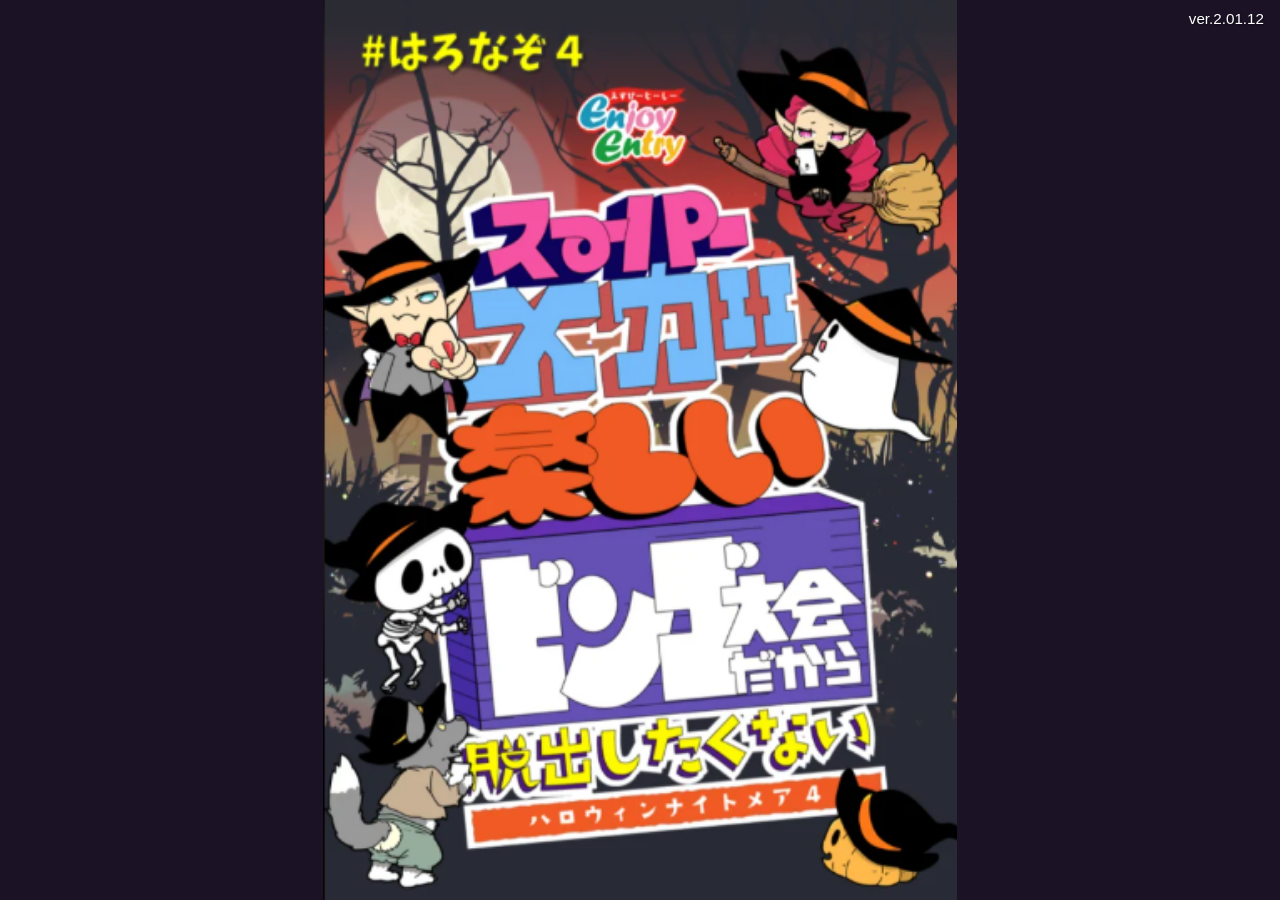
==== commit 4c49cc53: "ラウンド0 (チュートリアル) 終了" ====
--- a/docs/index.html
+++ b/docs/index.html
@@ -150,7 +150,7 @@
                 <!-- 進捗（チュートリアル → ラウンド1〜4）。「ラウンド終了」ボタンで進む -->
                 <div id="progress-label" class="progress-label" aria-live="polite">チュートリアル</div>
                 <!-- ラウンド終了ボタン（スタッフ専用）: 進捗の右。押すと次のラウンドへ進む -->
-                <button id="round-end-btn" class="btn btn-warning btn-inline staff-only" type="button">チュートリアル終了</button>
+                <button id="round-end-btn" class="btn btn-warning btn-inline staff-only" type="button">ラウンド0(チュートリアル)終了</button>
                 <span id="round-end-status" class="round-end-status staff-only" aria-live="polite"></span>
             </section>
 
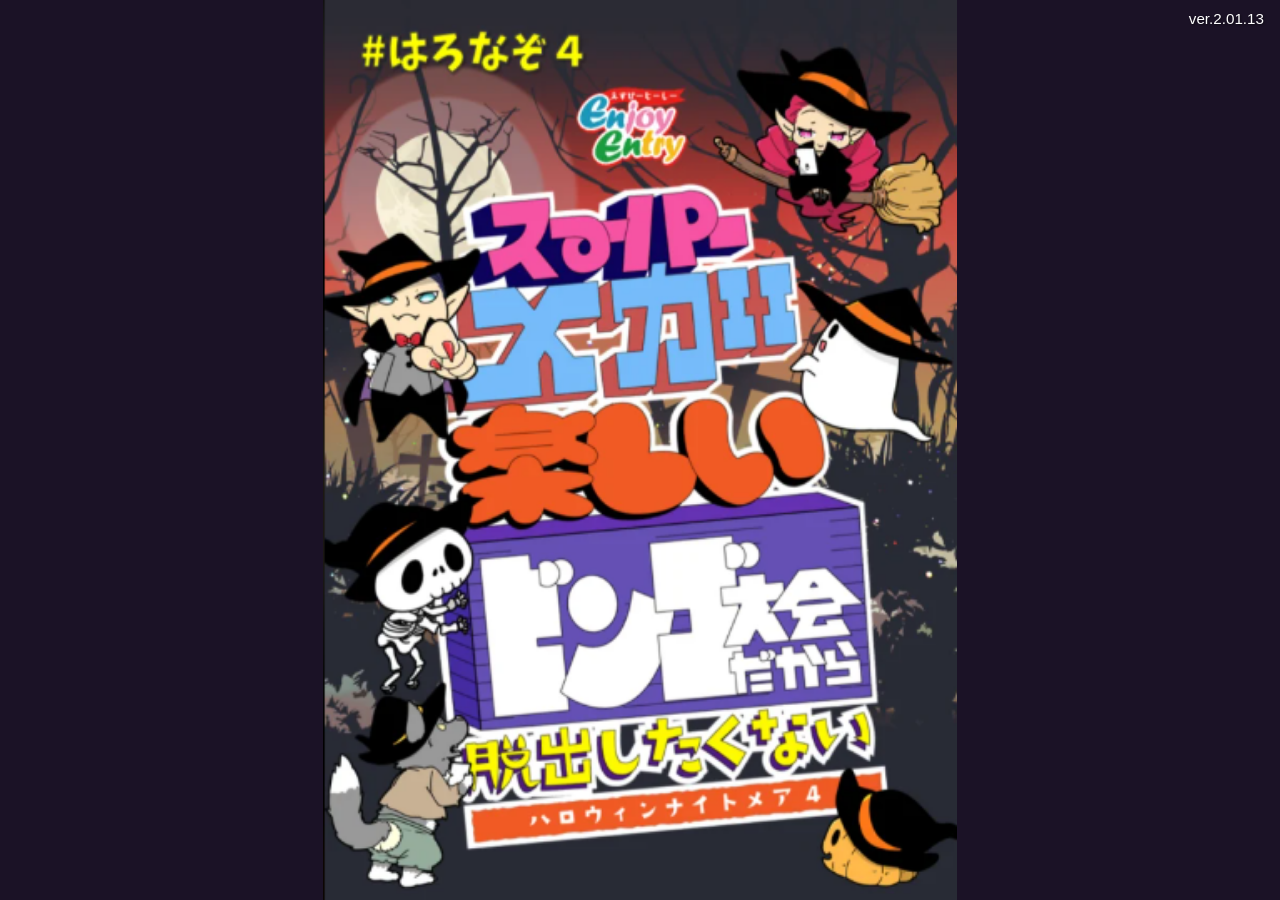
==== commit df47771c: "スタッフ操作簡略化、工程メッセージ追加" ====
--- a/docs/index.html
+++ b/docs/index.html
@@ -32,6 +32,12 @@
             <button id="staff-exit-puzzle-btn" class="staff-exit-btn is-puzzle" type="button" data-exit-part="puzzle">ユーザーモード(謎解きパート)に戻る</button>
             <button id="staff-exit-btn" class="staff-exit-btn is-bingo" type="button" data-exit-part="bingo">ユーザーモード(ビンゴパート)に戻る</button>
         </div>
+    </div>
+
+    <!-- スタッフモード中の作業メッセージ（画面の下に出しっぱなし。後ろの画面は、ふつうに操作できる。「閉じる」で消せる） -->
+    <div id="staff-notice" class="staff-notice" role="status" hidden>
+        <div id="staff-notice-text" class="staff-notice-text"></div>
+        <button id="staff-notice-close" class="staff-notice-close" type="button">閉じる</button>
     </div>
 
     <!-- スタッフモードへ入るための暗証番号入力 -->
--- a/docs/css/style.css
+++ b/docs/css/style.css
@@ -1249,6 +1249,28 @@
     touch-action: manipulation;
 }
 
+/* 認定証のオン/オフ（チェックを外すと、認定証をはがす） */
+.bingo-card .seal-toggle {
+    display: inline-flex;
+    align-items: center;
+    gap: 4px;
+    padding: 4px 8px;
+    border: 1px solid #4B0082;
+    border-radius: 6px;
+    background: #fff;
+    color: #4B0082;
+    font-weight: bold;
+    cursor: pointer;
+    touch-action: manipulation;
+}
+
+.bingo-card .seal-toggle input {
+    width: 18px;
+    height: 18px;
+    margin: 0;
+    accent-color: #4B0082;
+}
+
 .bingo-card .sticker-btn.active {
     background: #4B0082;
     color: #fff;
@@ -1972,6 +1994,51 @@
 .staff-banner[hidden],
 .staff-banner [hidden] {
     display: none !important;
+}
+
+/* スタッフモード中の作業メッセージ。画面の下に浮かせて出しっぱなしにする（メッセージを見ながら操作できる） */
+.staff-notice {
+    position: fixed;
+    left: 50%;
+    bottom: calc(12px + env(safe-area-inset-bottom, 0px));
+    transform: translateX(-50%);
+    z-index: 950;
+    width: min(94vw, 640px);
+    box-sizing: border-box;
+    display: flex;
+    align-items: center;
+    gap: 12px;
+    padding: 10px 12px;
+    background: #FFF3E0;
+    border: 3px solid #E65100;
+    border-radius: 12px;
+    box-shadow: 0 4px 14px rgba(0, 0, 0, 0.35);
+    color: #4B2A00;
+    font-weight: bold;
+}
+
+.staff-notice[hidden] {
+    display: none;
+}
+
+.staff-notice-text {
+    flex: 1;
+    white-space: pre-line;
+    line-height: 1.4;
+}
+
+.staff-notice-close {
+    flex: none;
+    padding: 8px 14px;
+    border: 2px solid #E65100;
+    border-radius: 10px;
+    background: #FFFFFF;
+    color: #E65100;
+    font-family: inherit;
+    font-size: 1rem;
+    font-weight: 900;
+    cursor: pointer;
+    touch-action: manipulation;
 }
 
 /* 戻るボタン2つ: 「無操作で…」の下の2行目に、左右で並べる。色はユーザーモードのパート表示と同じ */
--- a/docs/css/card-look.css
+++ b/docs/css/card-look.css
@@ -428,6 +428,11 @@
     white-space: nowrap;
 }
 
+/* ラウンド4（Last）: 「認定」だけなので、少し大きくする */
+.bingo-card .cert-seal.is-text-only .cert-text {
+    font-size: calc(var(--cell) * 0.3);
+}
+
 /* 進捗の文字は、ラウンドの色（LBカードの帯と同じ。チュートリアル・R4・全ラウンド終了は紫のまま）。
  * 黄色のかげだと色が見えにくいので、色付きのときは暗いかげにする */
 .progress-step.is-round1,
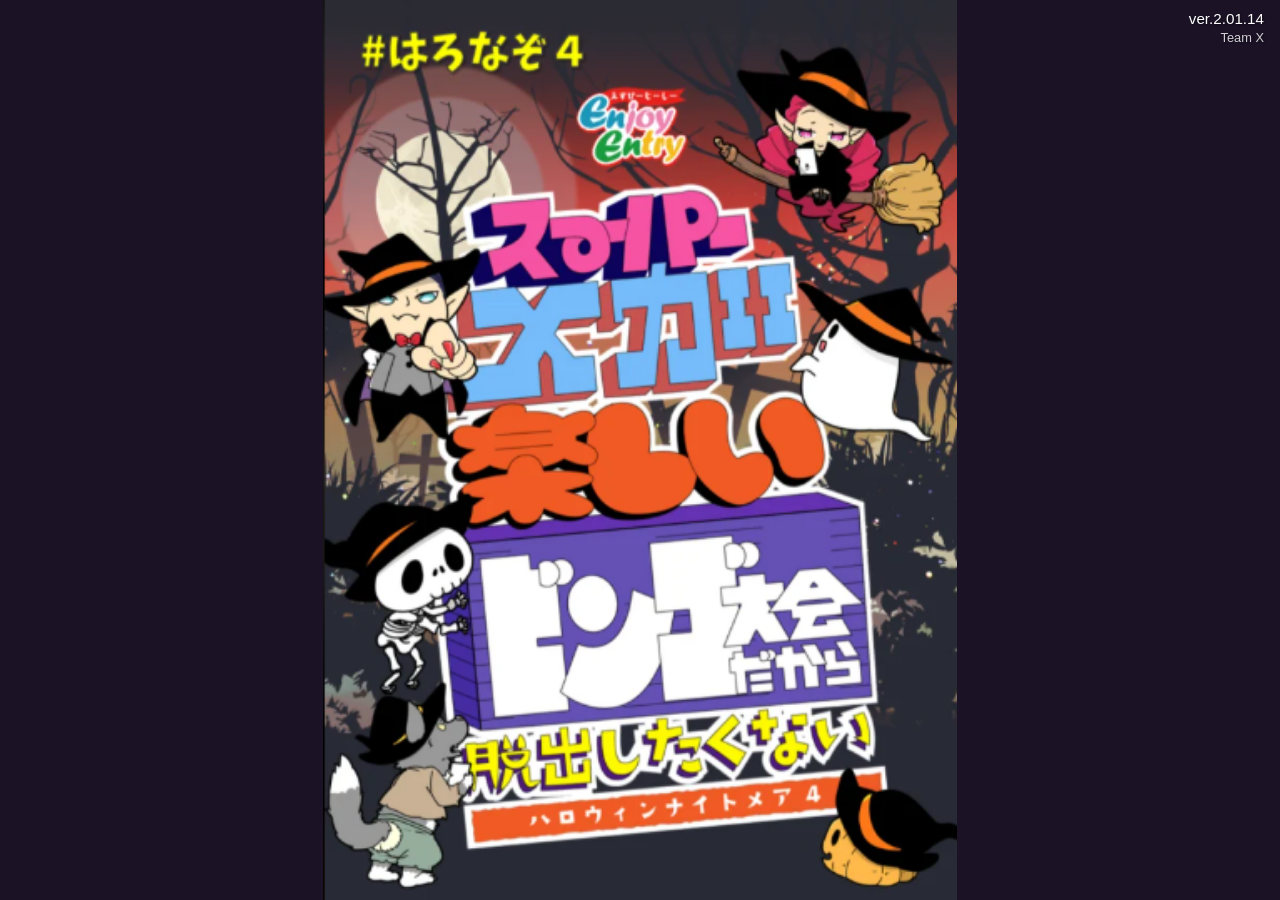
==== commit 7064e103: "Team名をタイトルに表示 通信中モーダル処理" ====
--- a/docs/index.html
+++ b/docs/index.html
@@ -40,6 +40,14 @@
         <button id="staff-notice-close" class="staff-notice-close" type="button">閉じる</button>
     </div>
 
+    <!-- 処理中メッセージ（ラウンド終了の通信中など。表示中は、画面全体をふさいで誤タップを防ぐ） -->
+    <div id="busy-overlay" class="busy-overlay" role="alert" aria-live="assertive" hidden>
+        <div class="busy-box">
+            <div class="busy-spinner" aria-hidden="true"></div>
+            <div id="busy-text" class="busy-text"></div>
+        </div>
+    </div>
+
     <!-- スタッフモードへ入るための暗証番号入力 -->
     <div id="staff-pin-overlay" class="staff-pin-overlay" hidden>
         <form id="staff-pin-form" class="staff-pin-dialog" autocomplete="off">
@@ -57,7 +65,7 @@
     <!-- タイトル画面（初期化時・オールリセット時に表示。右上のバージョン長押し → 暗証番号 でスタッフモードへ） -->
     <div id="title-screen" class="title-screen" hidden>
         <img class="title-screen-image" src="images/title1.png" alt="はろなぞ4 ビンゴ大会" draggable="false">
-        <div class="version-badge">ver.<span id="title-version">-</span></div>
+        <div class="version-badge"><span>ver.<span id="title-version">-</span></span><span id="title-team" class="title-team"></span></div>
     </div>
 
     <div class="container">
@@ -183,6 +191,8 @@
 
             <!-- ビンゴカード表示セクション -->
             <section class="bingo-cards">
+                <!-- 見出し（LB Cards + 雷）と、ビンゴパートの操作パネルは、ひとまとめにして、ユーザーモードのビンゴパートでは画面の上端に追従させる -->
+                <div id="bingo-sticky" class="bingo-sticky">
                 <div class="section-header">
                     <h2>🗂️ LB Cards</h2>
                     <!-- 雷の個数と「−／＋」（星・月と同じ作り。−／＋はスタッフモードのみ） -->
@@ -210,6 +220,7 @@
                     </div>
                     <div id="call-numbers" class="call-numbers" role="group" aria-label="読み上げ番号"></div>
                 </div>
+                </div><!-- /#bingo-sticky -->
                 <div id="cards-container">
                     <p class="no-cards">カードが追加されていません</p>
                 </div>
--- a/docs/css/style.css
+++ b/docs/css/style.css
@@ -1996,6 +1996,58 @@
     display: none !important;
 }
 
+/* 処理中メッセージ: 画面全体をふさぐ（表示中は後ろの画面を何もタップできない）。暗証番号ダイアログ（1100）より上 */
+.busy-overlay {
+    position: fixed;
+    inset: 0;
+    z-index: 1200;
+    display: flex;
+    align-items: center;
+    justify-content: center;
+    background: rgba(0, 0, 0, 0.5);
+    touch-action: none;
+    -webkit-user-select: none;
+    user-select: none;
+}
+
+.busy-overlay[hidden] {
+    display: none;
+}
+
+.busy-box {
+    display: flex;
+    flex-direction: column;
+    align-items: center;
+    gap: 14px;
+    max-width: 88vw;
+    padding: 24px 30px;
+    border-radius: 14px;
+    background: #FFFFFF;
+    box-shadow: 0 6px 24px rgba(0, 0, 0, 0.4);
+    color: #4B0082;
+    font-weight: bold;
+    text-align: center;
+}
+
+.busy-text {
+    white-space: pre-line;
+    line-height: 1.5;
+    font-size: 1.1rem;
+}
+
+.busy-spinner {
+    width: 40px;
+    height: 40px;
+    border: 5px solid #D9C7F0;
+    border-top-color: #7030A0;
+    border-radius: 50%;
+    animation: busy-spin 0.9s linear infinite;
+}
+
+@keyframes busy-spin {
+    to { transform: rotate(360deg); }
+}
+
 /* スタッフモード中の作業メッセージ。画面の下に浮かせて出しっぱなしにする（メッセージを見ながら操作できる） */
 .staff-notice {
     position: fixed;
@@ -2096,6 +2148,16 @@
 .title-screen .version-badge {
     color: #FFFFFF;
     text-shadow: 1px 1px 2px rgba(0, 0, 0, 0.5);
+    /* バージョンの下に、チーム名を出す */
+    flex-direction: column;
+    align-items: flex-end;
+    gap: 2px;
+}
+
+/* タイトル画面のチーム名（目立たなくてよい） */
+.title-screen .title-team {
+    font-size: 0.8rem;
+    opacity: 0.8;
 }
 
 body.title-active {
--- a/docs/css/card-look.css
+++ b/docs/css/card-look.css
@@ -551,17 +551,25 @@
 }
 
 /* ==== 操作パネルの固定表示（A案）====
- * カードが増えて画面からはみ出しても、番号の決定パネルを画面の上端に残す（LB Cards の区画の中だけで固定）。
+ * カードが増えて画面からはみ出しても、見出し（LB Cards + 雷）と番号の決定パネルを、ひとまとめにして画面の上端に残す
+ * （LB Cards の区画の中だけで固定。ユーザーモードのビンゴパートだけ。game.js が .is-sticky を付け外しする）。
  * 場所をとらないよう、少し小さくしている。元に戻すときは、この区画（ここから「ここまで」）を丸ごと消す。 */
-.call-panel {
+.bingo-sticky.is-sticky {
     position: sticky;
     top: 0;
     z-index: 60;
     margin: 0 -6px 12px;
-    padding: 8px 8px 6px;
+    padding: 6px 8px 6px;
     border-radius: 10px;
     background: rgba(255, 255, 255, 0.97);
     box-shadow: 0 4px 10px rgba(0, 0, 0, 0.18);
+}
+.bingo-sticky.is-sticky .section-header {
+    margin-bottom: 6px;
+    padding-bottom: 4px;
+}
+.bingo-sticky .call-panel {
+    margin: 0;
 }
 .call-panel .flow-bar {
     min-height: 42px;
@@ -585,8 +593,10 @@
 }
 /* ==== 操作パネルの固定表示（ここまで）==== */
 
-/* 謎解きパートのユーザーモード: バージョン表示（スタッフモードへの入口）以外は、全てタップ無効 */
-body.puzzle-part:not(.staff-mode) .container > *:not(.version-badge) {
+/* 謎解きパートのユーザーモード、および全ラウンド終了後のユーザーモード:
+   バージョン表示（スタッフモードへの入口）以外は、全てタップ無効 */
+body.puzzle-part:not(.staff-mode) .container > *:not(.version-badge),
+body.round-finished:not(.staff-mode) .container > *:not(.version-badge) {
     pointer-events: none;
 }
 
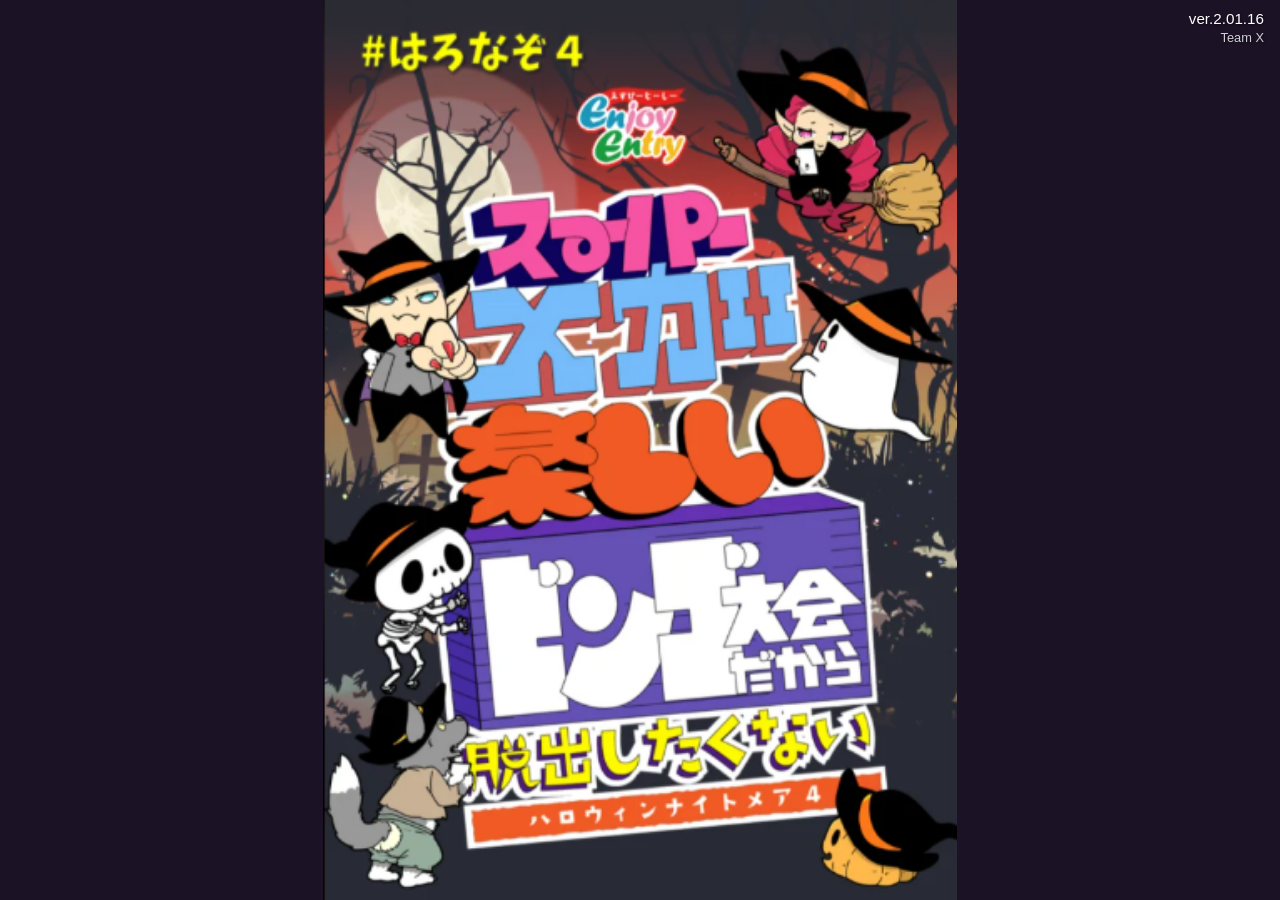
==== commit 32687f63: "マニュアル更新" ====
--- a/docs/index.html
+++ b/docs/index.html
@@ -29,8 +29,8 @@
              無操作で自動で戻るときの戻り先（スタッフモードに入る前のパート）のボタンには、白い枠が付く（is-auto）。
              謎解きパートのボタンは、ラウンド1〜4のときだけ出る -->
         <div class="staff-exit-row">
-            <button id="staff-exit-puzzle-btn" class="staff-exit-btn is-puzzle" type="button" data-exit-part="puzzle">ユーザーモード(謎解きパート)に戻る</button>
-            <button id="staff-exit-btn" class="staff-exit-btn is-bingo" type="button" data-exit-part="bingo">ユーザーモード(ビンゴパート)に戻る</button>
+            <button id="staff-exit-puzzle-btn" class="staff-exit-btn is-puzzle" type="button" data-exit-part="puzzle">ユーザーモード(謎解きパート)へ</button>
+            <button id="staff-exit-btn" class="staff-exit-btn is-bingo" type="button" data-exit-part="bingo">ユーザーモード(ビンゴパート)へ</button>
         </div>
     </div>
 
@@ -45,6 +45,49 @@
         <div class="busy-box">
             <div class="busy-spinner" aria-hidden="true"></div>
             <div id="busy-text" class="busy-text"></div>
+        </div>
+    </div>
+
+    <!-- マニュアルの窓（スタッフモード中だけ開ける。タブで「前準備／公演前／公演中」を切り替える。本文は、各 .manual-panel の中に書く） -->
+    <div id="manual-overlay" class="manual-overlay" hidden>
+        <div class="manual-window" role="dialog" aria-modal="true" aria-labelledby="manual-title">
+            <div class="manual-header">
+                <h2 id="manual-title" class="manual-title">📖 マニュアル</h2>
+                <button id="manual-close" class="manual-close" type="button">閉じる</button>
+            </div>
+            <div class="manual-tabs" role="tablist">
+                <button class="manual-tab is-active" type="button" role="tab" id="manual-tab-prep" data-manual-tab="prep" aria-selected="true" aria-controls="manual-panel-prep">事前設定</button>
+                <button class="manual-tab" type="button" role="tab" id="manual-tab-before" data-manual-tab="before" aria-selected="false" aria-controls="manual-panel-before">公演前</button>
+                <button class="manual-tab" type="button" role="tab" id="manual-tab-during" data-manual-tab="during" aria-selected="false" aria-controls="manual-panel-during">公演中</button>
+            </div>
+            <div class="manual-body">
+                <div id="manual-panel-prep" class="manual-panel is-active" role="tabpanel" aria-labelledby="manual-tab-prep">
+                    <h3 class="manual-heading">事前設定</h3>
+                    <ul class="manual-list">
+                        <li>充電</li>
+                        <li>wifi設定</li>
+                        <li>home 画面登録</li>
+                        <li>ver.確認</li>
+                        <li>(キオスク化?)</li>
+                    </ul>
+                </div>
+                <div id="manual-panel-before" class="manual-panel" role="tabpanel" aria-labelledby="manual-tab-before">
+                    <h3 class="manual-heading">公演前 (転換時)</h3>
+                    <ol class="manual-list">
+                        <li>スタッフモードへ [413]</li>
+                        <li>チーム番号設定</li>
+                        <li>オールリセット(タイトル画面へ)</li>
+                        <li>チーム番号を確認して、テーブルに置く</li>
+                    </ol>
+                </div>
+                <div id="manual-panel-during" class="manual-panel" role="tabpanel" aria-labelledby="manual-tab-during">
+                    <h3 class="manual-heading">公演中</h3>
+                    <ul class="manual-list">
+                        <li><b>通常時</b> … 基本は画面指示通り。<br>OKを押すか、画面下部の指示通りに行う</li>
+                        <li><b>トラブル時</b> … トークン、盤面、Score編集が行えます。</li>
+                    </ul>
+                </div>
+            </div>
         </div>
     </div>
 
@@ -74,6 +117,9 @@
 
         <!-- オールリセット（スタッフ専用）。誤タップしにくいよう、操作ボタンから離して左上の隅に置く。押すと確認を2回聞く -->
         <button id="reset-btn" class="btn btn-warning btn-inline staff-only reset-corner-btn" type="button">🔄 オールリセット</button>
+
+        <!-- マニュアル（スタッフ専用）。オールリセットの下に、誤タップしないよう間をあけて置く。押すと、マニュアルの窓が開く -->
+        <button id="manual-btn" class="btn btn-secondary btn-inline staff-only manual-corner-btn" type="button">📖 マニュアル</button>
 
         <h1 id="app-title"><img class="title-logo" src="images/title-logo.png" alt="" draggable="false"> はろなぞ4<br><small>Bingo Card Support</small></h1>
 
--- a/docs/css/style.css
+++ b/docs/css/style.css
@@ -1391,6 +1391,137 @@
     padding: 6px 10px;
 }
 
+/* マニュアル: オールリセットの下。誤タップしない程度（約 12px）の間をあけ、下のカード管理の枠にはみ出さない位置 */
+.manual-corner-btn {
+    position: absolute;
+    top: 54px;
+    left: 6px;
+    z-index: 5;
+    font-size: 0.8rem;
+    padding: 6px 10px;
+}
+
+/* マニュアルの窓: 画面全体に重ねる（暗証番号ダイアログ 1100 より下、処理中メッセージ 1200 より下） */
+.manual-overlay {
+    position: fixed;
+    inset: 0;
+    z-index: 1050;
+    display: flex;
+    align-items: center;
+    justify-content: center;
+    padding: 16px;
+    background: rgba(0, 0, 0, 0.5);
+}
+
+.manual-overlay[hidden] {
+    display: none;
+}
+
+.manual-window {
+    display: flex;
+    flex-direction: column;
+    width: min(760px, 100%);
+    max-height: 100%;
+    background: #FFFFFF;
+    border: 3px solid #4B0082;
+    border-radius: 14px;
+    box-shadow: 0 6px 24px rgba(0, 0, 0, 0.4);
+    overflow: hidden;
+}
+
+.manual-header {
+    display: flex;
+    align-items: center;
+    justify-content: space-between;
+    gap: 12px;
+    padding: 10px 14px;
+    background: #4B0082;
+    color: #FFFFFF;
+}
+
+.manual-title {
+    margin: 0;
+    font-size: 1.2rem;
+    color: #FFFFFF;
+}
+
+.manual-close {
+    padding: 6px 14px;
+    border: 2px solid #FFFFFF;
+    border-radius: 8px;
+    background: transparent;
+    color: #FFFFFF;
+    font-weight: bold;
+    font-size: 1rem;
+    cursor: pointer;
+}
+
+.manual-tabs {
+    display: flex;
+    gap: 4px;
+    padding: 8px 10px 0;
+    background: #EDE7F6;
+    border-bottom: 3px solid #4B0082;
+}
+
+.manual-tab {
+    flex: 1;
+    padding: 10px 6px;
+    border: 2px solid #4B0082;
+    border-bottom: none;
+    border-radius: 10px 10px 0 0;
+    background: #D1C4E9;
+    color: #4B0082;
+    font-weight: bold;
+    font-size: 1.05rem;
+    cursor: pointer;
+}
+
+.manual-tab.is-active {
+    background: #4B0082;
+    color: #FFFFFF;
+}
+
+.manual-body {
+    flex: 1;
+    min-height: 40vh;
+    padding: 14px 16px 20px;
+    overflow-y: auto;
+    -webkit-overflow-scrolling: touch;
+    color: #333;
+    line-height: 1.7;
+    font-size: 1rem;
+}
+
+.manual-panel {
+    display: none;
+}
+
+.manual-panel.is-active {
+    display: block;
+}
+
+.manual-placeholder {
+    color: #888;
+}
+
+.manual-heading {
+    margin: 0 0 8px;
+    padding-bottom: 4px;
+    border-bottom: 2px solid #D1C4E9;
+    color: #4B0082;
+    font-size: 1.15rem;
+}
+
+.manual-list {
+    margin: 0;
+    padding-left: 1.6em;
+}
+
+.manual-list li {
+    margin-bottom: 10px;
+}
+
 /* ハイライト機能 - 選択状態に応じたマイルドな強調表示 */
 .number-input.highlight {
     background: linear-gradient(135deg, #E0F6FF 0%, #B3E5FC 100%) !important;
@@ -1686,6 +1817,13 @@
     color: #4B0082;
     font-weight: bold;
     font-size: 1rem;
+}
+
+/* スタッフが直した個数（実際のトークンの数とは別の値。「ラウンド終了」で実際の数に同期される） */
+select.score-sheet-input.is-manual {
+    border-color: #E65100;
+    background: #FFF3E0;
+    color: #E65100;
 }
 
 @media (max-width: 700px) {
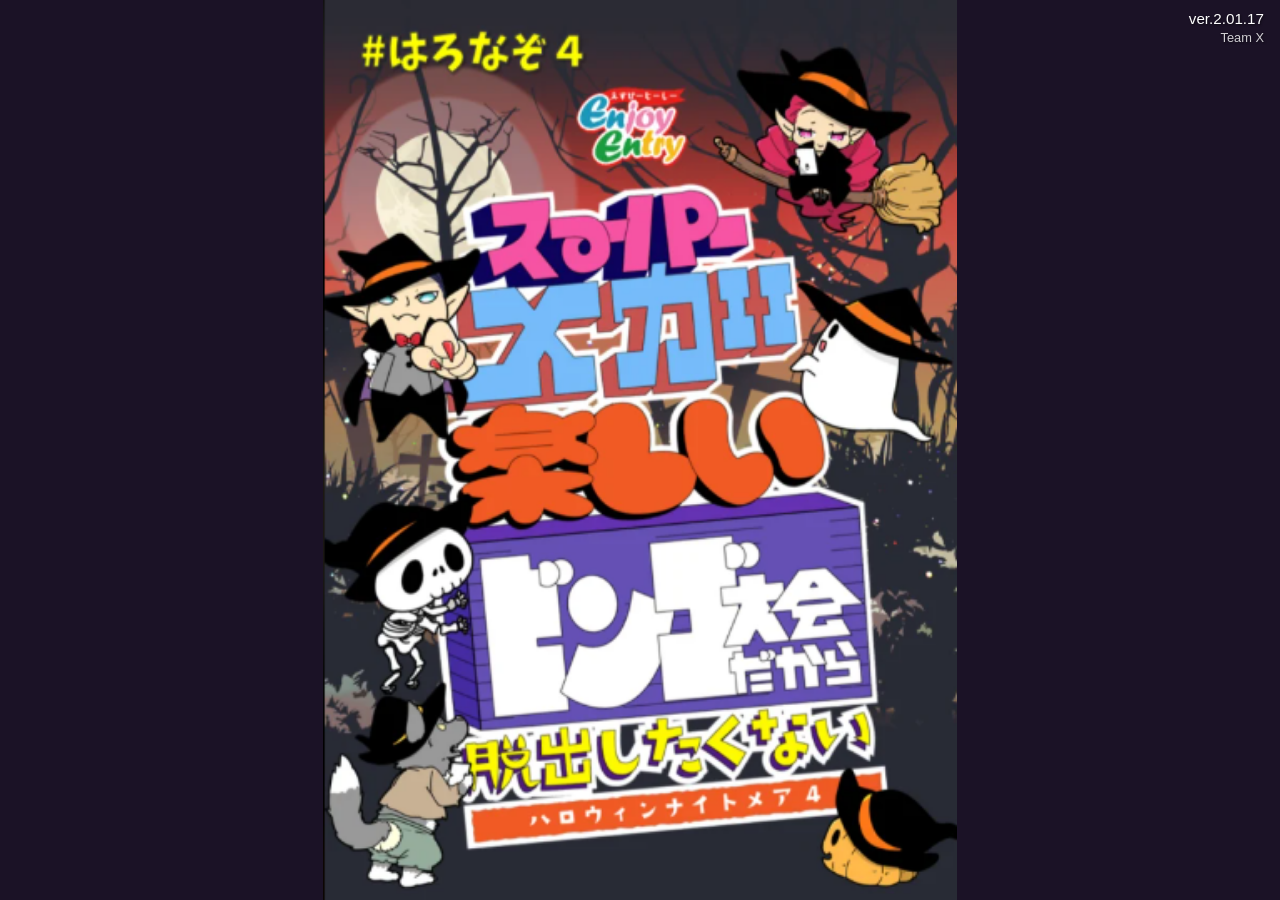
==== commit 51eae61f: "マニュアルテキスト更新" ====
--- a/docs/index.html
+++ b/docs/index.html
@@ -83,8 +83,9 @@
                 <div id="manual-panel-during" class="manual-panel" role="tabpanel" aria-labelledby="manual-tab-during">
                     <h3 class="manual-heading">公演中</h3>
                     <ul class="manual-list">
-                        <li><b>通常時</b> … 基本は画面指示通り。<br>OKを押すか、画面下部の指示通りに行う</li>
-                        <li><b>トラブル時</b> … トークン、盤面、Score編集が行えます。</li>
+                        <li><b>通常時</b> … 基本は画面の指示通り<br>OKを押すか、画面下部の指示通りに行う</li>
+                        <li><b>トラブル時</b> … トークン、盤面、Score編集が行えます</li>
+                        <li><b>特別処理</b> … <br>- Round3 ビンゴパート [ビンゴマスの数字を決定してください]を5回タップ → 0出現<br>- Round4 Lastカード追加 → シール編集処理 </li>
                     </ul>
                 </div>
             </div>
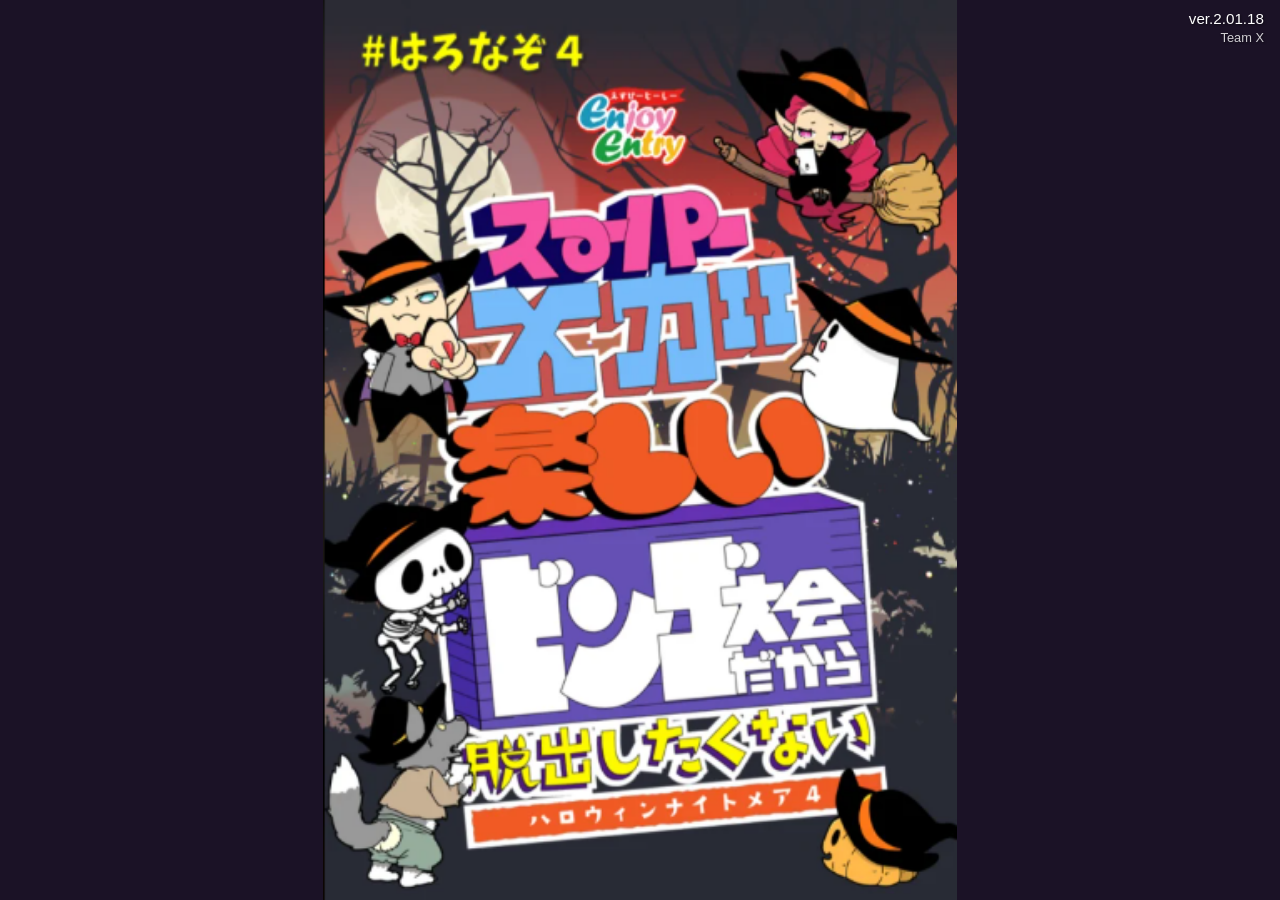
==== commit 794d81f7: "マニュアル、メッセージ更新" ====
--- a/docs/index.html
+++ b/docs/index.html
@@ -64,16 +64,16 @@
                 <div id="manual-panel-prep" class="manual-panel is-active" role="tabpanel" aria-labelledby="manual-tab-prep">
                     <h3 class="manual-heading">事前設定</h3>
                     <ul class="manual-list">
-                        <li>充電</li>
                         <li>wifi設定</li>
                         <li>home 画面登録</li>
                         <li>ver.確認</li>
-                        <li>(キオスク化?)</li>
+                        <li>キオスクモード</li>
                     </ul>
                 </div>
                 <div id="manual-panel-before" class="manual-panel" role="tabpanel" aria-labelledby="manual-tab-before">
                     <h3 class="manual-heading">公演前 (転換時)</h3>
-                    <ol class="manual-list">
+                    <ul class="manual-list">
+                        <li>充電確認</li>
                         <li>スタッフモードへ [413]</li>
                         <li>チーム番号設定</li>
                         <li>オールリセット(タイトル画面へ)</li>
@@ -83,8 +83,8 @@
                 <div id="manual-panel-during" class="manual-panel" role="tabpanel" aria-labelledby="manual-tab-during">
                     <h3 class="manual-heading">公演中</h3>
                     <ul class="manual-list">
-                        <li><b>通常時</b> … 基本は画面の指示通り<br>OKを押すか、画面下部の指示通りに行う</li>
-                        <li><b>トラブル時</b> … トークン、盤面、Score編集が行えます</li>
+                        <li><b>通常時</b> … <br>基本は画面の指示通り<br>OKを押すか、画面下部の指示通りに行う</li>
+                        <li><b>トラブル時</b> … <br>トークン、盤面、Score編集が行えます</li>
                         <li><b>特別処理</b> … <br>- Round3 ビンゴパート [ビンゴマスの数字を決定してください]を5回タップ → 0出現<br>- Round4 Lastカード追加 → シール編集処理 </li>
                     </ul>
                 </div>
--- a/docs/css/style.css
+++ b/docs/css/style.css
@@ -2217,6 +2217,16 @@
     line-height: 1.4;
 }
 
+/* メッセージの中で、特に目立たせたい 1 行 */
+.staff-notice-em {
+    color: #D50000;
+    font-weight: 900;
+    font-size: 1.1em;
+    text-decoration: underline;
+    text-decoration-thickness: 2px;
+    text-underline-offset: 3px;
+}
+
 .staff-notice-close {
     flex: none;
     padding: 8px 14px;
